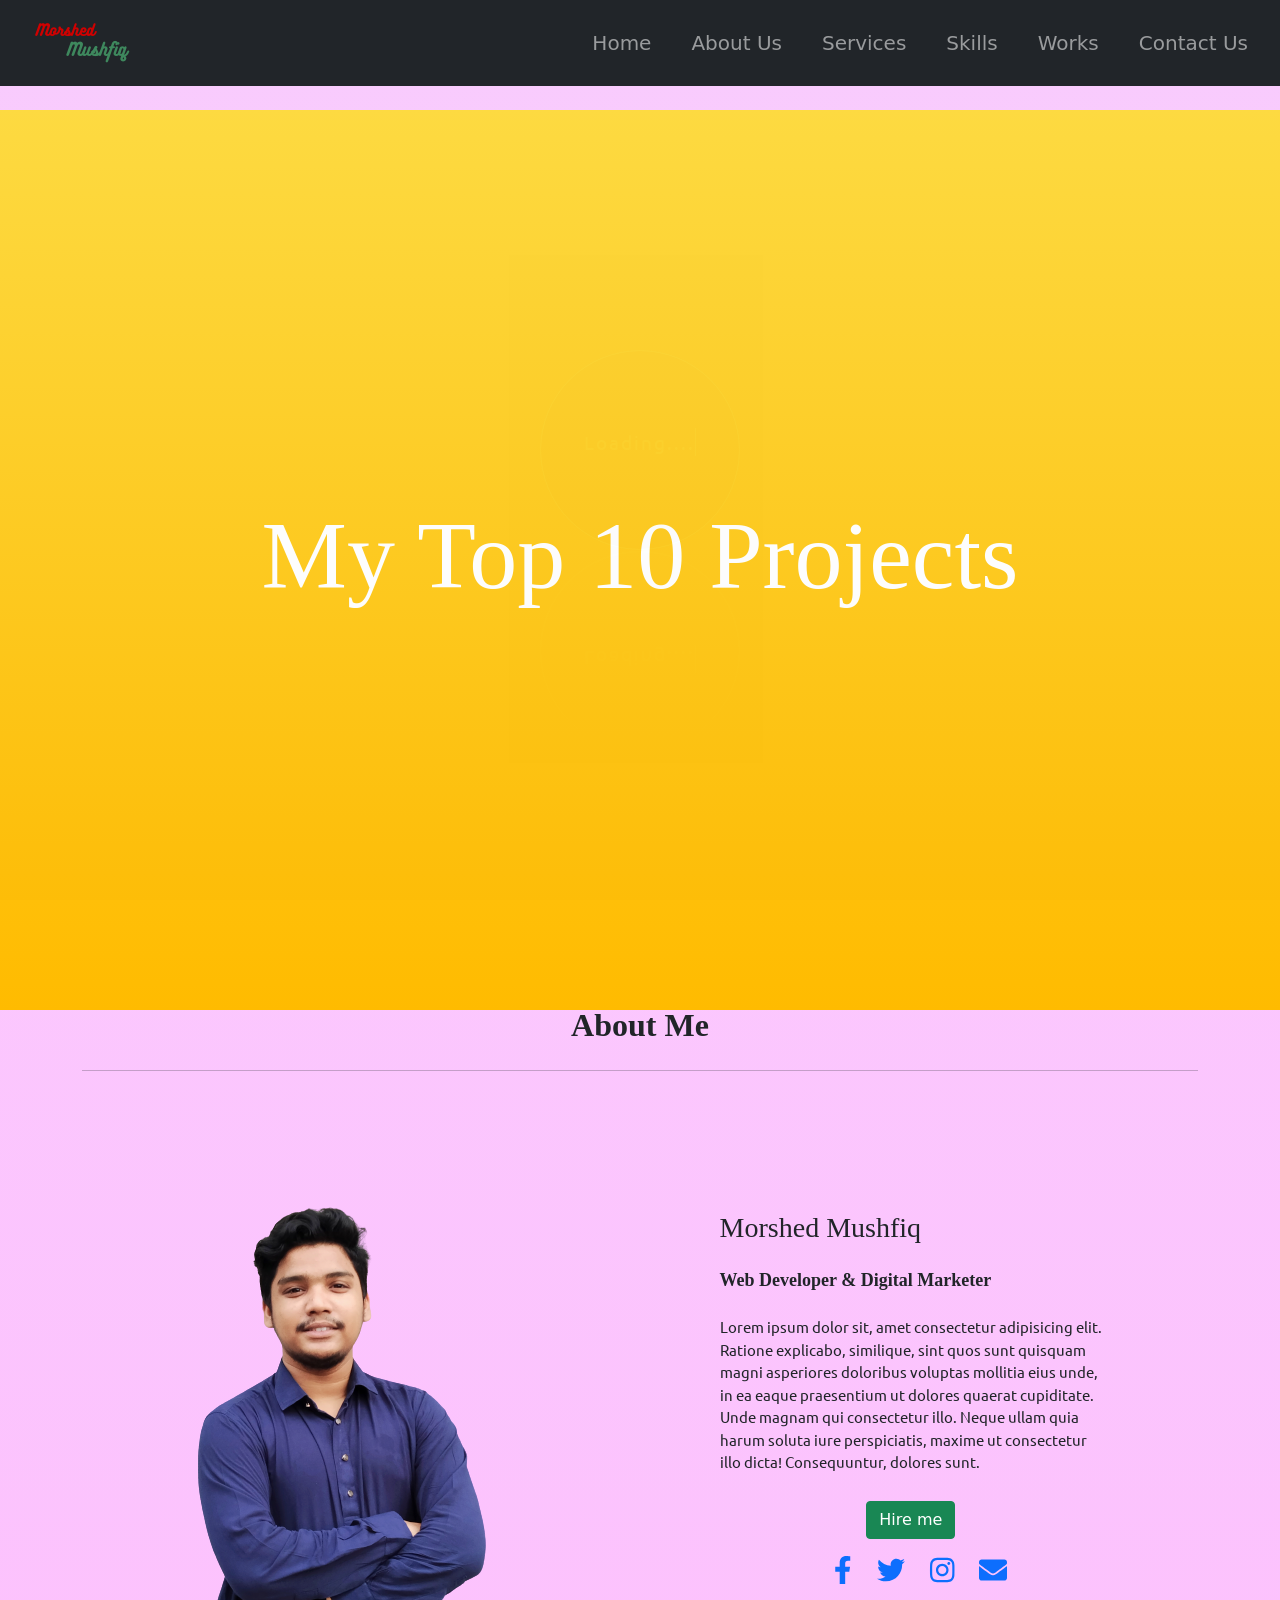
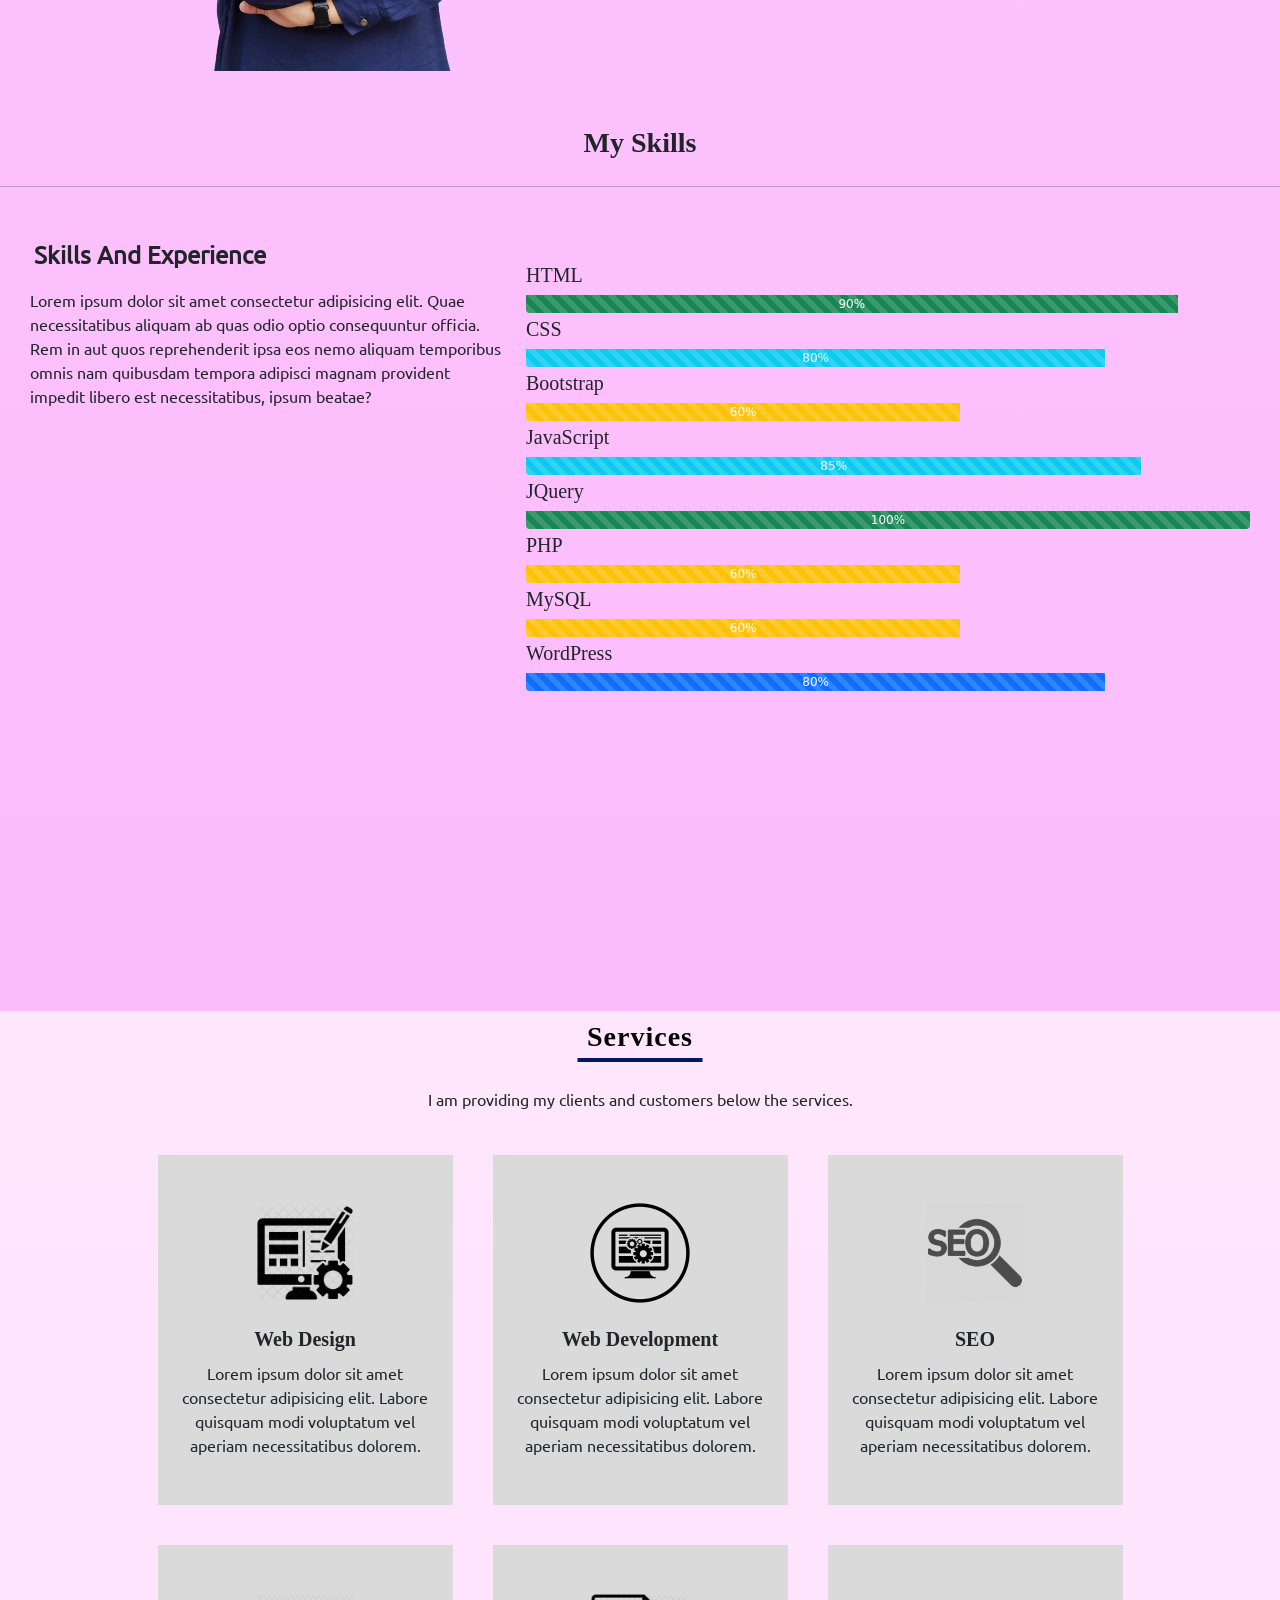
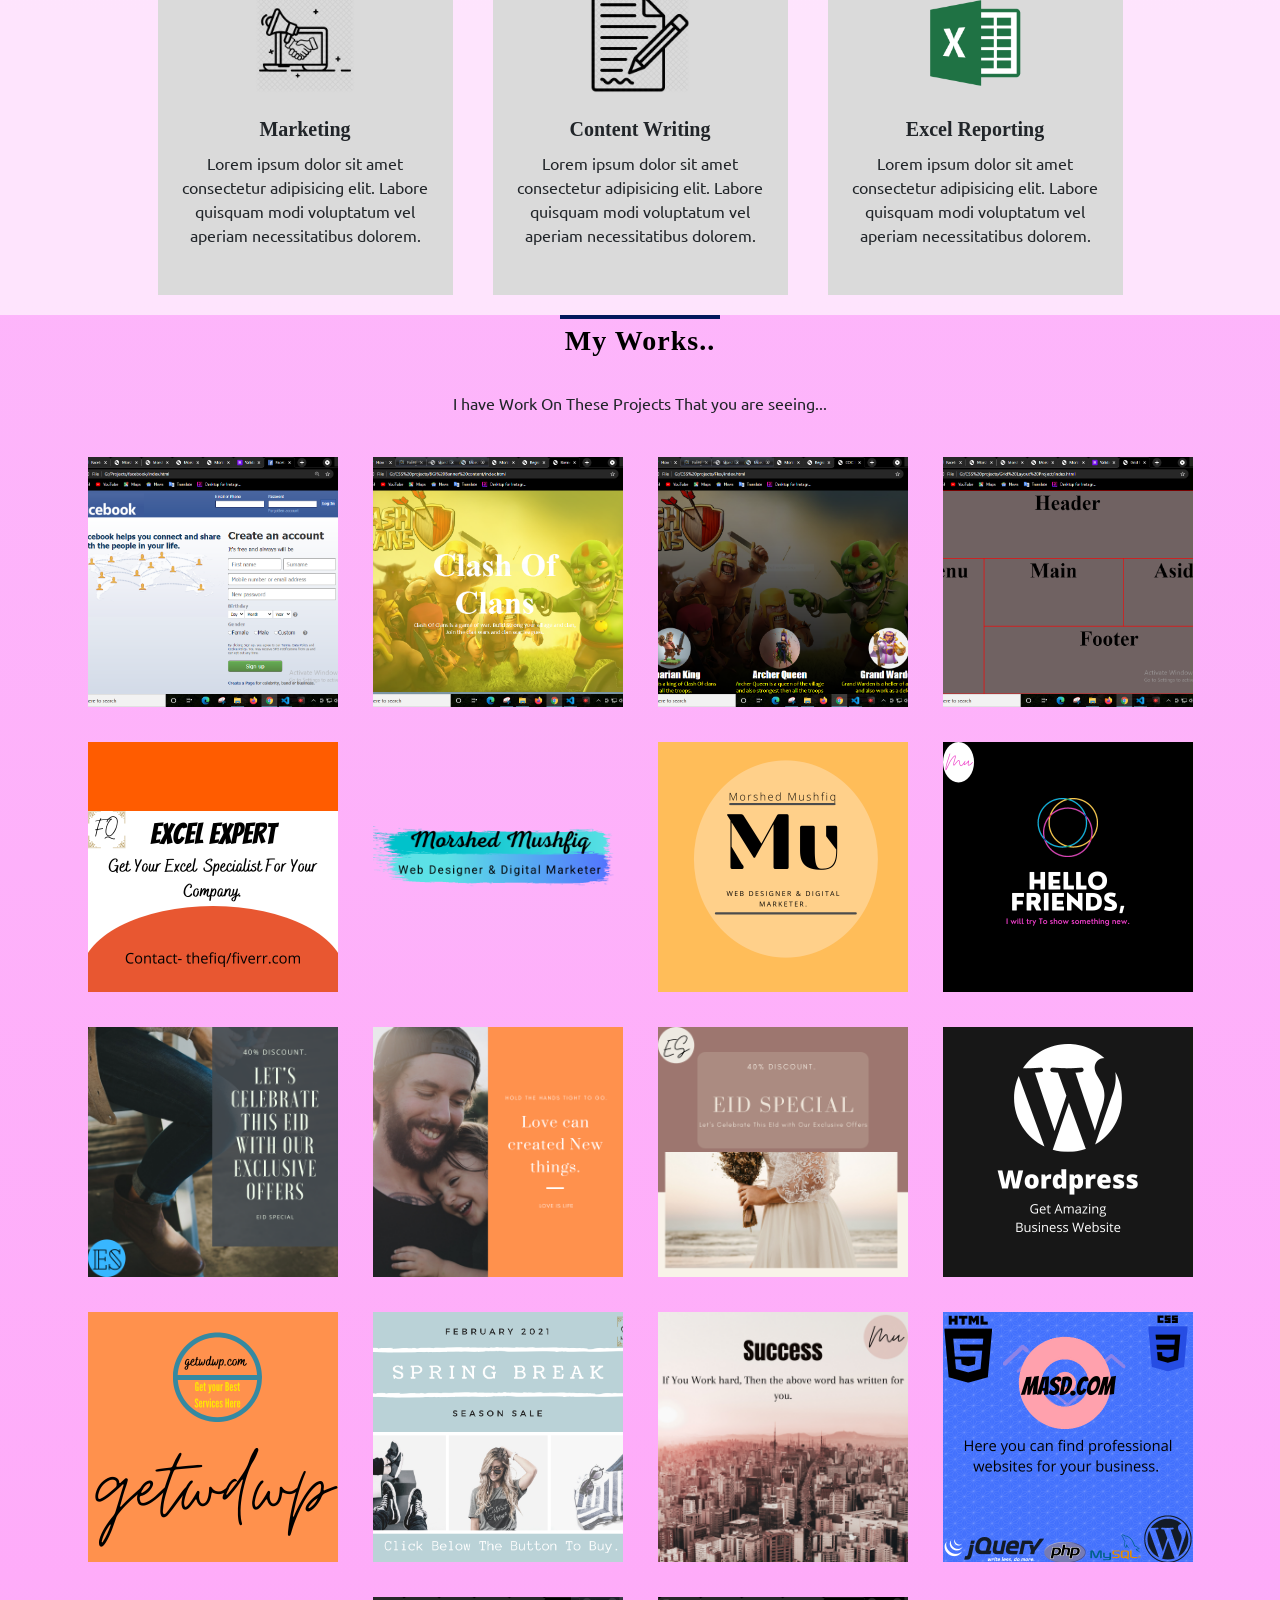
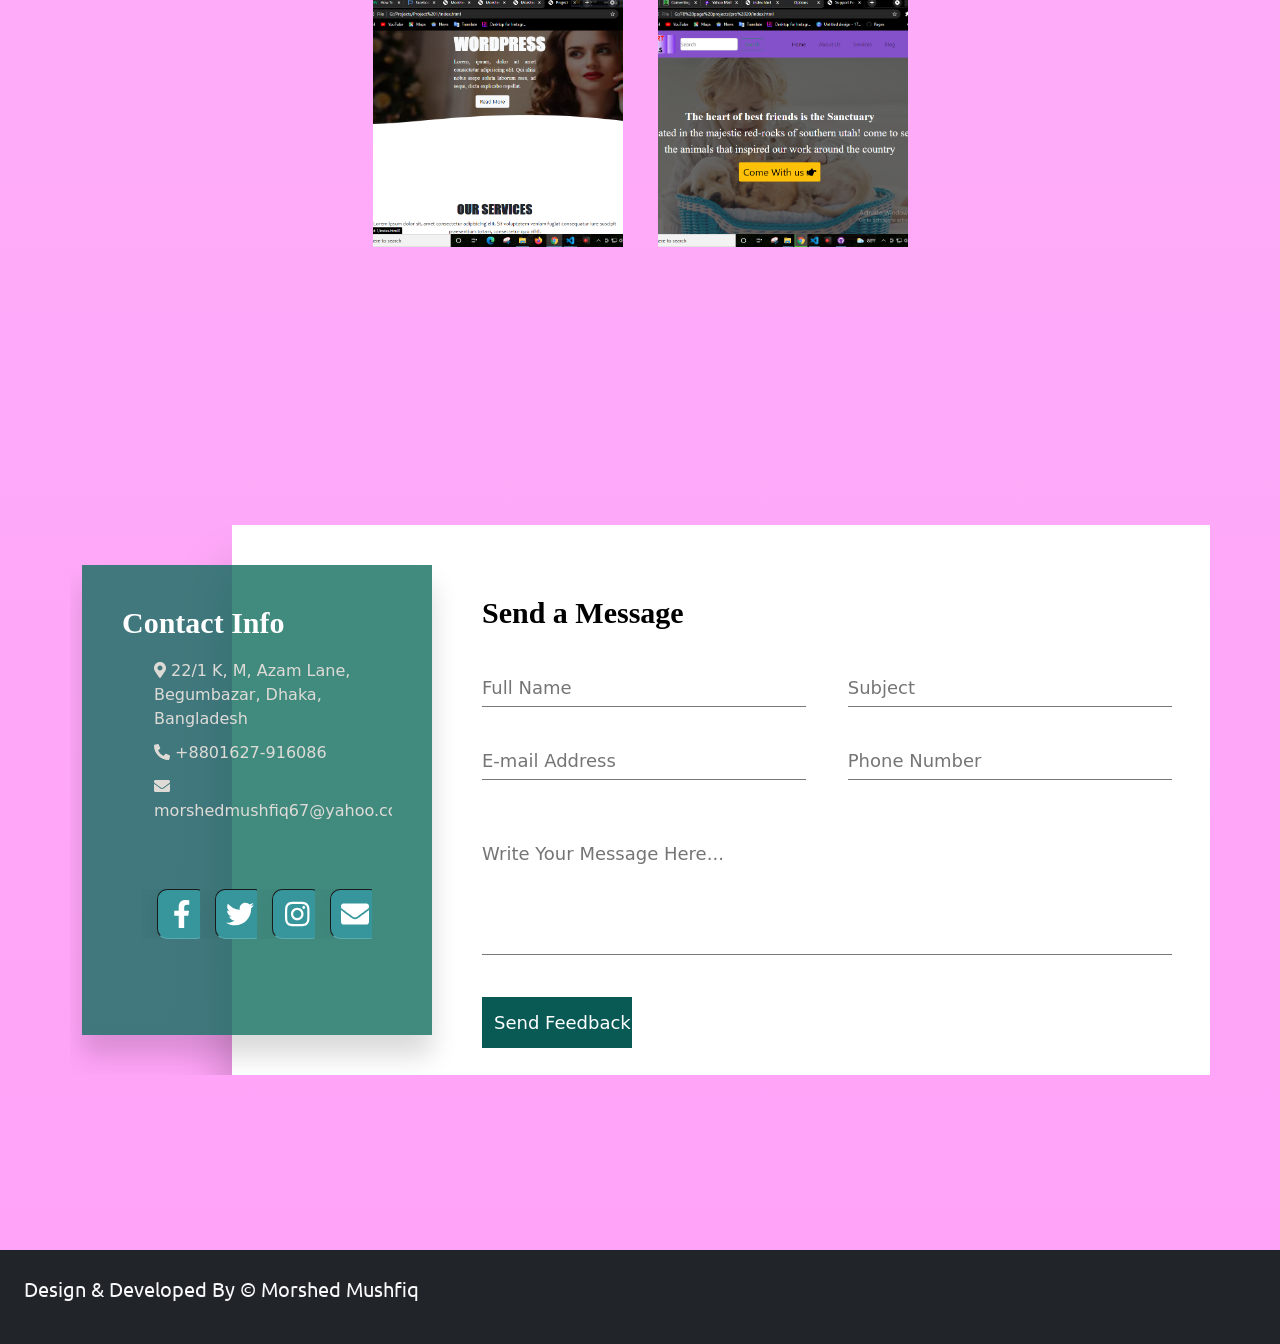
==== index.html @ a208795a "myportfolio This is my portfolio" ====
<!DOCTYPE html>
<html lang="en">
<head>
    <meta charset="UTF-8">
    <meta http-equiv="X-UA-Compatible" content="IE=edge">
    <meta name="viewport" content="width=device-width, initial-scale=1.0">
    <title>Morshed Uddin Mushfiq - My Portfolio</title>
        <link rel="stylesheet" href="assets/css/all.min.css">
        <link rel="stylesheet" href="assets/css/animate.min.css">
        <link rel="stylesheet" href="assets/css/bootstrap.min.css">
        <link rel="stylesheet" href="assets/css/style.css">
</head>
<body>
    <!-- preloader -->
    <div class="loader-bg">
		<div class="loader">
			<!-- <span></span>
			<span></span>
			<span></span>
			<span></span> -->
			 <p>Loading....</p>
		</div>
    </div>


    <!-- menu -->
    <nav id="nav" class="navbar navbar-expand-lg sticky-lg-top navbar-dark bg-dark">
        <div class="container-fluid">
            <a class="navbar-brand" href="index.php"><img src="assets/img/logo2.png" alt="Morshed's Logo"></a>
                <button class="navbar-toggler" type="button" data-bs-toggle="collapse" data-bs-target="#navbarNavDropdown" aria-controls="navbarNavDropdown" aria-expanded="false" aria-label="Toggle navigation">
                    <span><i class="fas fa-bars ba"></i></span>
                </button>
            <div class="collapse navbar-collapse flex-lg-row justify-content-lg-end text-sm-center" id="navbarNavDropdown">
                <ul class="navbar-nav">	
                    <li class="nav-item">
                        <a class="nav-link m-1 p-3" href="#">Home</a>
                    </li>
                    <li class="nav-item">
                        <a class="nav-link m-1 p-3" href="#about">About Us</a>
                    </li>
                    <li class="nav-item">
                        <a class="nav-link m-1 p-3" href="#services">Services</a>
                    </li>
                    <li class="nav-item">
                        <a class="nav-link m-1 p-3" href="#skill">Skills</a>
                    </li>
                    <li class="nav-item">
                        <a class="nav-link m-1 p-3" href="#works">Works</a>
                    </li>
                    <li class="nav-item">
                        <a class="nav-link m-1 p-3" href="#contact">Contact Us</a>
                    </li>
                </ul>
            </div>
        </div>
    </nav>

    <!-- slider-section -->
    <section id="slider">
        <div class="slider-element img0 current wow animate__fadeIn" data-wow-duration="3s" data-wow-delay="5s">
            <h2>My Top 10 Projects</h2>
        </div>
        <div class="slider-element img1">
            <h2>Project 1</h2>
        </div>
        <div class="slider-element img2">
            <h2>Project 2</h2>
        </div>
        <div class="slider-element img3">
            <h2>Project 3</h2>
        </div>
        <div class="slider-element img4">
            <h2>Project 4</h2>
        </div>
        <div class="slider-element img5">
            <h2>Project 5</h2>
        </div>
        <div class="slider-element img6">
            <h2>Project 6</h2>
        </div>
        <div class="slider-element img7">
            <h2>Project 7</h2>
        </div>
        <div class="slider-element img8">
            <h2>Project 8</h2>
        </div>
        <div class="slider-element img9">
            <h2>Project 9</h2>
        </div>
        <div class="slider-element img10">
            <h2>Project 10</h2>
        </div>
    </section>



    <!-- aboutme section -->
        <section id="about">
            <div class="container">
                    <h2>About Me</h2>
                    <hr>
                <div class="abox">
                        <div class="image wow animate__fadeInTopLeft" data-wow-duration="2s" data-wow-delay="1s">
                            <img src="./assets/img/bg remove pic.png" alt="">
                        </div>
                        <div class="text wow animate__fadeInTopRight" data-wow-duration="2s" data-wow-delay="1s">
                            <h3>Morshed Mushfiq</h3>
                            <h6>Web Developer & Digital Marketer</h6>
                            <p>Lorem ipsum dolor sit, amet consectetur adipisicing elit. Ratione explicabo, similique, sint quos sunt quisquam magni asperiores doloribus voluptas mollitia eius unde, in ea eaque praesentium ut dolores quaerat cupiditate. Unde magnam qui consectetur illo. Neque ullam quia harum soluta iure perspiciatis, maxime ut consectetur illo dicta! Consequuntur, dolores sunt.</p>
                            <div class="btn-icons">
                                <div class="butn">
                                    <a class="btn btn-success" href="#">Hire me</a>
                                </div>
                                <div class="icons">
                                    <a href="#"><i class="fab fa-facebook-f"></i></a>
                                    <a href="#"><i class="fab fa-twitter"></i></a>
                                    <a href="#"><i class="fab fa-instagram"></i></a>
                                    <a href="#"><i class="fas fa-envelope"></i></a>
                                </div>
                            </div>
                        </div>
                </div>
            </div>
        </section>


        <section id="skill">
            <h2>My Skills</h2>
            <hr>
            <div class="container-skills">
                <div class="text wow animate__backInLeft" data-wow-duration="2s" data-wow-delay="1s">
                    <h4>Skills And Experience</h4>
                    <p>Lorem ipsum dolor sit amet consectetur adipisicing elit. Quae necessitatibus aliquam ab quas odio optio consequuntur officia. Rem in aut quos reprehenderit ipsa eos nemo aliquam temporibus omnis nam quibusdam tempora adipisci magnam provident impedit libero est necessitatibus, ipsum beatae?</p>
                </div>
                <div class="bars wow animate__backInRight" data-wow-duration="2s" data-wow-delay="1s">
                    <div class="progress h-50 mb-1 d-block">
                        <div class="progress-title text-dark">
                            <h5>HTML</h5>
                        </div>
                        <div class="progress-bar bg-success progress-bar-striped progress-bar-animated" role="progressbar" style="width: 90%">90%</div>
                    </div>
                    <div class="progress h-50 mb-1 d-block">
                        <div class="progress-title">
                            <h5>CSS</h5>
                        </div>
                        <div class="progress-bar bg-info progress-bar-striped progress-bar-animated" role="progressbar" style="width: 80%">80%</div>
                    </div>
                    <div class="progress h-50 mb-1 d-block">
                        <div class="progress-title">
                            <h5>Bootstrap</h5>
                        </div>
                        <div class="progress-bar bg-warning progress-bar-striped progress-bar-animated" role="progressbar" style="width: 60%">60%</div>
                    </div>
                    <div class="progress h-50 mb-1 d-block">
                        <div class="progress-title">
                            <h5>JavaScript</h5>
                        </div>
                        <div class="progress-bar bg-info progress-bar-striped progress-bar-animated" role="progressbar" style="width: 85%">85%</div>
                    </div>
                    <div class="progress h-50 mb-1 d-block">
                        <div class="progress-title">
                            <h5>JQuery</h5>
                        </div>
                        <div class="progress-bar bg-success progress-bar-striped progress-bar-animated" role="progressbar" style="width: 100%">100%</div>
                    </div>
                    <div class="progress h-50 mb-1 d-block">
                        <div class="progress-title">
                            <h5>PHP</h5>
                        </div>
                        <div class="progress-bar bg-warning progress-bar-striped progress-bar-animated" style="width: 60%">60%</div>
                    </div>
                    <div class="progress h-50 mb-1 d-block">
                        <div class="progress-title">
                            <h5>MySQL</h5>
                        </div>
                        <div class="progress-bar bg-warning progress-bar-striped progress-bar-animated" style="width: 60%">60%</div>
                    </div>
                    <div class="progress h-50 mb-1 d-block">
                        <div class="progress-title">
                            <h5>WordPress</h5>
                        </div>
                        <div class="progress-bar bg-primary progress-bar-striped progress-bar-animated" style="width: 80%">80%</div>
                    </div>
                </div>
            </div>
        </section>



    <!-- services section -->
    <section class="services wow animate__fadeInDownBig" id="services" data-wow-duration="2s" data-wow-delay="1s">
        <div class="title">
            <h2>Services</h2>
            <p class="mt-3 p-2 text-center">I am providing my clients and customers below the services.</p>
        </div>
        <div class="servicebx">
            <div class="service-content">
                <img src="assets/img/webdesign.png" alt="">
                <h3>Web Design</h3>
                <p>Lorem ipsum dolor sit amet consectetur adipisicing elit. Labore quisquam modi voluptatum vel aperiam necessitatibus dolorem.</p>
            </div>
            <div class="service-content">
                <img src="assets/img/webdev.png" alt="">
                <h3>Web Development</h3>
                <p>Lorem ipsum dolor sit amet consectetur adipisicing elit. Labore quisquam modi voluptatum vel aperiam necessitatibus dolorem.</p>
            </div>
            <div class="service-content">
                <img src="assets/img/seo.png" alt="">
                <h3>SEO</h3>
                <p>Lorem ipsum dolor sit amet consectetur adipisicing elit. Labore quisquam modi voluptatum vel aperiam necessitatibus dolorem.</p>
            </div>
            <div class="service-content">
                <img src="assets/img/marketing1.png" alt="">
                <h3>Marketing</h3>
                <p>Lorem ipsum dolor sit amet consectetur adipisicing elit. Labore quisquam modi voluptatum vel aperiam necessitatibus dolorem.</p>
            </div>
            <div class="service-content">
                <img src="assets/img/content.png" alt="">
                <h3>Content Writing</h3>
                <p>Lorem ipsum dolor sit amet consectetur adipisicing elit. Labore quisquam modi voluptatum vel aperiam necessitatibus dolorem.</p>
            </div>
            <div class="service-content">
                <img src="assets/img/excel2.png" alt="">
                <h3>Excel Reporting</h3>
                <p>Lorem ipsum dolor sit amet consectetur adipisicing elit. Labore quisquam modi voluptatum vel aperiam necessitatibus dolorem.</p>
            </div>
        </div>
        
    </section>
    <!-- work section -->
    <section id="works" class="wow animate__zoomInDown" data-wow-duration="2s" data-wow-delay="1s">
        <h3>My Works..</h3>
        <p class="mt-3 p-2 text-center">I have Work On These Projects That you are seeing...</p>
        <div class="workbx">
            <div class="work-contents">
                <div class="work-img">
                    <img src="assets/img/fb14.PNG" alt="">
                </div>
                <div class="work-text">
                    <h4>Project - 01</h4>
                </div>
            </div>
            <div class="work-contents">
                <div class="work-img">
                    <img src="assets/img/fb10.PNG" alt="">
                </div>
                <div class="work-text">
                    <h4>Project - 02</h4>
                </div>
            </div>
            <div class="work-contents">
                <div class="work-img">
                    <img src="assets/img/fb11.PNG" alt="">
                </div>
                <div class="work-text">
                    <h4>Project - 03</h4>
                </div>
            </div>
            <div class="work-contents">
                <div class="work-img">
                    <img src="assets/img/fb13.PNG" alt="">
                </div>
                <div class="work-text">
                    <h4>Project - 04</h4>
                </div>
            </div>
            <div class="work-contents">
                <div class="work-img">
                    <img src="assets/img/excel.png" alt="">
                </div>
                <div class="work-text">
                    <h4>Project - 05</h4>
                </div>
            </div>
            <div class="work-contents">
                <div class="work-img">
                    <img src="assets/img/logo.png" alt="">
                </div>
                <div class="work-text">
                    <h4>Project - 06</h4>
                </div>
            </div>
            <div class="work-contents">
                <div class="work-img">
                    <img src="assets/img/logo3.png" alt="">
                </div>
                <div class="work-text">
                    <h4>Project - 07</h4>
                </div>
            </div>
            <div class="work-contents">
                <div class="work-img">
                    <img src="assets/img/p.jpg" alt="">
                </div>
                <div class="work-text">
                    <h4>Project - 08</h4>
                </div>
            </div>
            <div class="work-contents">
                <div class="work-img">
                    <img src="assets/img/p1.png" alt="">
                </div>
                <div class="work-text">
                    <h4>Project - 08</h4>
                </div>
            </div>
            <div class="work-contents">
                <div class="work-img">
                    <img src="assets/img/p2.png" alt="">
                </div>
                <div class="work-text">
                    <h4>Project - 09</h4>
                </div>
            </div>
            <div class="work-contents">
                <div class="work-img">
                    <img src="assets/img/p3.png" alt="">
                </div>
                <div class="work-text">
                    <h4>Project - 10</h4>
                </div>
            </div>
            <div class="work-contents">
                <div class="work-img">
                    <img src="assets/img/p5.png" alt="">
                </div>
                <div class="work-text">
                    <h4>Project - 11</h4>
                </div>
            </div>
            <div class="work-contents">
                <div class="work-img">
                    <img src="assets/img/p6.png" alt="">
                </div>
                <div class="work-text">
                    <h4>Project - 12</h4>
                </div>
            </div>
            <div class="work-contents">
                <div class="work-img">
                    <img src="assets/img/p7.png" alt="">
                </div>
                <div class="work-text">
                    <h4>Project - 13</h4>
                </div>
            </div>
            <div class="work-contents">
                <div class="work-img">
                    <img src="assets/img/p8.png" alt="">
                </div>
                <div class="work-text">
                    <h4>Project - 14</h4>
                </div>
            </div>
            <div class="work-contents">
                <div class="work-img">
                    <img src="assets/img/p9.png" alt="">
                </div>
                <div class="work-text">
                    <h4>Project - 15</h4>
                </div>
            </div>
            <div class="work-contents">
                <div class="work-img">
                    <img src="assets/img/fb8.PNG" alt="">
                </div>
                <div class="work-text">
                    <h4>Project - 16</h4>
                </div>
            </div>
            <div class="work-contents">
                <div class="work-img">
                    <img src="assets/img/support-for-animals.PNG" alt="">
                </div>
                <div class="work-text">
                    <h4>Project - 17</h4>
                </div>
            </div>
        </div>
    </section>

    <!-- contact section -->
    <section id="contact">
        <div class="container">
            <div class="contact-infos">
                <div class="get-touch wow animate__slideInLeft" data-wow-duration="2s" data-wow-delay="1s">
                    <h2>Contact Info</h2>
                    <ul class="info">
                        <li>
                            <span><i class="fas fa-map-marker-alt"></i></span>
                            <span>22/1 K, M, Azam Lane, Begumbazar, Dhaka, Bangladesh</span>
                        </li>
                        <li>
                            <span><i class="fas fa-phone-alt"></i></span>
                            <span>+8801627-916086</span>
                        </li>
                        <li>
                            <span><i class="fas fa-envelope"></i></span>
                            <span>morshedmushfiq67@yahoo.com</span>
                        </li>
                    </ul>
                    <div class="social-icons-all-contact">
                        <ul>
                            <li><a href="#"><i class="fab fa-facebook-f"></i></a></li>
                            <li><a href="#"><i class="fab fa-twitter"></i></a></li>
                            <li><a href="#"><i class="fab fa-instagram"></i></a></li>
                            <li><a href="#"><i class="fas fa-envelope"></i></a></li>
                        </ul>
                    </div>
                </div>
            </div>
            <div class="contactform wow animate__slideInRight" data-wow-duration="2s" data-wow-delay="1s">
                <h2>Send a Message</h2>
                <form name="gform" id="gform" enctype="text/plain" action="https://docs.google.com/forms/u/0/d/e/1FAIpQLScruPsXJ79hKd4CgTQ_q3lU_u55lniy7MX7nUDz5_iXmQsnbw/formResponse" target="hidden_iframe" onsubmit= "submitted=true;">
                    <div class="form-box">
                        <div class="inputbx w50">
                            <input type="text" name="entry.2000043146" id="entry.2000043146" placeholder="Full Name" required>
                        </div>
                        <div class="inputbx w50">
                            <input type="text" name="entry.1147160517" id="entry.1147160517" placeholder="Subject" required>
                        </div>
                        <div class="inputbx w50">
                            <input type="email"name="entry.193584125" id="entry.193584125" placeholder="E-mail Address" required>
                            
                        </div>
                        <div class="inputbx w50">
                            <input type="number" name="entry.1728947846" id="entry.1728947846"  placeholder="Phone Number" required>
                        </div>
                        <div class="inputbx w100">
                            <textarea name="entry.907763769" id="entry.907763769" placeholder="Write Your Message Here..."></textarea>
                        </div>
                        <div class="inputbx w50">
                            <input type="submit" value="Send Feedback" name="n_sub" required>
                        </div>
                    </div>
                </form>
                <iframe name="hidden_iframe" id="hidden_iframe" style="display:none;" onload="if(submitted) {}"></iframe>
            </div>   
           </div>
    </section>

    <footer class="h-50 p-4 bg-dark">
        <p class="lead text-light">Design & Developed By &copy; Morshed Mushfiq</p>
    </footer>
    









    <script src="assets/js/jquery-3.6.0.min.js"></script>
    <script src="assets/js/all.min.js"></script>
    <script src="assets/js/bootstrap.min.js"></script>
    <script src="assets/js/vanilla-tilt.min.js"></script>
    <script src="assets/js/wow.min.js"></script>
    <script src="assets/js/index.js"></script>

</body>
</html>
---- assets/css/style.css ----
@font-face {
    font-family: 'RobotoSlab-Bold';
    src: url('../fonts/RobotoSlab-Bold.ttf');
    font-family: 'Ubuntu-Regular';
    src: url('../fonts/Ubuntu-Regular.ttf');
}

* {
    overflow-x: hidden;
}

body {
    background: linear-gradient(rgba(247, 165, 255, 0.548), rgba(255, 46, 238, 0.445));
}


html {
    scroll-behavior: smooth;
}

h1, h2, h3, h4, h5, h6 a{
    font-family: 'RobotoSlab-Bold';
}

p {
    font-family: 'Ubuntu-Regular';
}

a {
    text-decoration: none;
}


textarea {
    width: 80.5%;
    height: 250px;
    resize: none;
}



/* for preloader */
.loader-bg .loader p {
    font-size: 19px;
    letter-spacing: 2px;
    overflow: hidden;
    color:rgb(0, 229, 255);
    transition: 0.5s;
    border-right: 1px solid rgb(0, 229, 255);
    animation: typing 2s steps(11) infinite;
}

@keyframes typing {
    0%, 90%, 100%{
        width: 0px;
    }
    30%, 60%{
        width: 110.34px;
    }  
}

.loader-bg {
    position: fixed;
    z-index: 999999;
    background: rgba(70, 70, 70, 0.658);
    width: 100%;
    height: 100%;
    display: flex;
    justify-content: center;
    align-items: center;

}

.loader-bg .loader {
    width: 200px;
    height: 200px;
    position: relative;
    background: rgb(17, 16, 16);
    color: #fff;
    display: flex;
    justify-content: center;
    align-items: center;
    border-radius: 50%;
    overflow: hidden;
    -webkit-box-reflect: below 1px linear-gradient(transparent, #0004);
    
}

.loader-bg .loader::before, 
.loader-bg .loader::after {
    content: "";
    width: inherit;
    height: inherit;
    position: absolute;
    top: 0;
    left: 0;
    border: 1px solid rgb(0, 229, 255);
    border-radius: 50%;
    animation: load 2s linear infinite;
    animation-delay: 0.5s;

}

@keyframes load {
    0%{
        transform: scale(0);
        opacity: 0;

    }
    50%{
        opacity: 1;
    }
    100%{
        transform: scale(1);
        opacity: 0;
    }
}



.loader-bg .loader:hover {
    background: rgb(0, 217, 255);
    color: #000;
    border-color: #000;
    box-shadow: 0px 0px 25px rgb(0, 217, 255);
    /* box-shadow: 0px 0px 5px rgb(0, 229, 255),
    0px 0px 25px rgb(0, 225, 255),
    0px 0px 50px rgb(0, 225, 255),
    0px 0px 200px rgb(0, 225, 255); */
    overflow: hidden;
    
}



.loader-bg .loader:hover p {
    color: #111;
    border-color: #111;
}

/* for navbar */

.navbar{
    position: fixed;
    width: 100%;
    z-index: 99999;
}

#nav.white {
    background-color: #fff !important;
    padding: 10px 14px;
    transition: 0.7s;
    box-shadow: 0px 0px 15px 0px black;
}

#nav.white ul li a.nav-link {
    color: #000 !important;
}

#nav.white .navbar-toggler  {
    color: #000 !important;
    border-color: #000 !important;
}

#nav.white ul li a.nav-link:hover {
    transform: scale(1.1);
    transition: 0.4s;
    border-bottom: 1px solid rgb(38, 0, 255);
    color: rgb(38, 0, 255) !important;
}

#nav.white ul li a.nav-link .active {
    border-bottom: 1px solid rgb(38, 0, 255);
}

a.nav-link {
    font-size: 20px;
}

li.nav-item:hover{
    background-color: #fff;
}

a.nav-link:hover {
    color:rgb(0, 0, 0) !important;

}


.ba {
    font-size: 30px;
}

/* for slider section */
#slider {
    height: 100vh;
    margin: 0px 0px 40px 0px;

}

.slider-element {
    width: 100%;
    height: 100vh;
    margin-top: 8.6%;
    display: flex;
    justify-content: center;
    align-items: center;
    position: absolute;
    transform: scale(0);
    transition: transform 0.6s;

}

.slider-element.img0 {
    background: linear-gradient(rgb(255, 220, 65),rgb(255, 187, 0)) !important;
    background-repeat: no-repeat;
    background-size: 100% 100%;
}

.slider-element.img1 {
    background: linear-gradient(rgba(65, 65, 65, 0.5),rgba(79, 99, 105, 0.8)), url("../img/blog.PNG") !important;
    background-repeat: no-repeat;
    background-size: 100% 100%;
}

.slider-element h2 {
    font-family: 'RobotoSlab-Bold';
    font-size: 6rem;
    color: #fff;
}


.slider-element.img2 {
    background: linear-gradient(rgba(65, 65, 65, 0.5),rgba(79, 99, 105, 0.8)), url("../img/crudapp.PNG");
    background-repeat: no-repeat;
    background-size: 100% 100%;
}

.slider-element.img3 {
    background: linear-gradient(rgba(65, 65, 65, 0.5),rgba(79, 99, 105, 0.8)), url("../img/cvr.png");
    background-repeat: no-repeat;
    background-size: 100% 100%;
}

.slider-element.img4 {
    background: linear-gradient(rgba(65, 65, 65, 0.5),rgba(79, 99, 105, 0.8)), url("../img/fb5.PNG");
    background-repeat: no-repeat;
    background-size: 100% 100%;
}

.slider-element.img5 {
    background: linear-gradient(rgba(65, 65, 65, 0.5),rgba(79, 99, 105, 0.8)), url("../img/fb8.PNG");
    background-repeat: no-repeat;
    background-size: 100% 100%;
}

.slider-element.img6 {
    background: linear-gradient(rgba(65, 65, 65, 0.5),rgba(79, 99, 105, 0.8)), url("../img/fb10.PNG");
    background-repeat: no-repeat;
    background-size: 100% 100%;
}

.slider-element.img7 {
    background: linear-gradient(rgba(65, 65, 65, 0.5),rgba(79, 99, 105, 0.8)), url("../img/fb9.PNG");
    background-repeat: no-repeat;
    background-size: 100% 100%;
}

.slider-element.img8 {
    background: linear-gradient(rgba(65, 65, 65, 0.5),rgba(79, 99, 105, 0.8)), url("../img/fb11.PNG");
    background-repeat: no-repeat;
    background-size: 100% 100%;
}

.slider-element.img9 {
    background: linear-gradient(rgba(65, 65, 65, 0.5),rgba(79, 99, 105, 0.8)), url("../img/support-for-animals.PNG");
    background-repeat: no-repeat;
    background-size: 100% 100%;
}

.slider-element.img10 {
    background: linear-gradient(rgba(65, 65, 65, 0.5),rgba(79, 99, 105, 0.8)), url("../img/fb14.PNG");
    background-repeat: no-repeat;
    background-size: 100% 100%;
}


.slider-element.current {
    transform: scale(1);
    transition: transform 0.6s;
}

/* for about section */
#about {
    height: 100%;
    margin: 96px auto 0px;
}

#about .container h2 {
    font-weight: bold;
    font-family: 'RobotoSlab-Bold';
    text-align: center;
    padding: 10px 12px;

}

#about .abox {
    width: 100%;
    height: 100%;
    display: flex;
    flex-direction: row;
    justify-content: space-evenly;
    align-items: center;
    padding: 10px 80px 20px 0px;

}

#about .abox .image {
    width: 60%;
    padding: 20px 10px;

} 

#about .abox .text {
    width: 40%;
    padding: 20px 10px;
}

#about .abox .text h3 {
    font-family: 'RobotoSlab-Bold';
    font-size: 28px;
    margin: 5px 0px 5px 0px;
    padding: 10px 6px;
    
}

#about .abox .text h6 {
    font-family: 'RobotoSlab-Bold';
    font-size: 18px;
    font-weight: bold;
    margin: 5px 0px 5px 0px;
    padding: 10px 6px;
}

#about .abox .text p {
    font-family: 'Ubuntu-Regular';
    font-size: 15px;
    width: 100%;
    margin: 5px 0px 5px 0px;
    padding: 10px 6px;
}

#about .abox .text .btn-icons {
    width: 100%;
    display: flex;
    flex-direction: column;
    justify-content: space-around;
    align-items: center;    
}

#about .abox .text .btn-icons .butn {
    margin: 12px auto;
}


#about .abox .text .btn-icons .icons a {
    font-size: 28px;
    margin-top: 10px;
    margin-left: 20px;
}

@media (max-width: 991px) {

    #about .abox {
        width: 100%;
        height: 100%;
        display: flex;
        flex-direction: column;
        justify-content: center;
        align-items: center;
        padding: 10px 20px 20px 0px;
    
    }
    
    #about .abox .image {
        width: 100%;
        padding: 10px 0px;
        text-align: center;
    
    } 


    #about .abox .text {
        width: 100%;
        padding: 10px 0px;
        text-align: center;
    }


}

@media (max-width: 600px){
    #about .abox {
        width: 100%;
        height: 100%;
        display: flex;
        flex-direction: column;
        justify-content: center;
        align-items: center;
        padding: 10px 20px 20px 0px;
    
    }
        
    #about .abox .image {
        width: 100%;
        padding: 20px 10px;
        display: block;
        text-align: center;
    
    } 


    #about .abox .text {
        width: 100%;
        padding: 20px 10px;
        display: block;
        text-align: center;
    }
}



/* skills section */
#skill {
    height: 100vh;    
}

#skill h2 {
    text-align: center;
    font-family: 'RobotoSlab-Bold';
    font-size: 28px;
    font-weight: bold;
    margin: 5px 0px 5px 0px;
    padding: 10px 6px;
}

#skill .container-skills {
    width: 100%;
    display: flex;
    flex-direction: row;
    justify-content: space-around;
    padding: 20px;
}

#skill .container-skills .text {
    width: 40%;
    height: 40%;
    padding: 8px 10px;

}

#skill .container-skills .text h4 {
    font-family: 'Ubuntu-Regular';
    font-weight: bold;
    font-size: 24px;
    padding: 10px 4px;
}

#skill .container-skills .bars {
    width: 60%;
    padding: 20px 10px;
    height: 60%;
    margin: 20px auto;
}
#skill .container-skills .bars .progress {
    background-color: transparent;
}

@media (max-width: 991px) {
    #skill .container-skills {
        width: 100%;
        display: flex;
        flex-direction: row;
        justify-content: space-between;
        align-items: center;
        padding: 20px;
    }
    #skill .container-skills .text {
        width: 50%;
        height: 50%;
        padding: 8px 10px;
    
    }
    #skill .container-skills .bars {
        width: 50%;
        padding: 20px 10px;
        height: 50%;
        margin: 20px auto;
    }
}

@media (max-width: 600px){
    #skill {
        height: 125vh;
    }
    #skill .container-skills {
        width: 100%;
        display: flex;
        flex-direction: column;
        justify-content: space-between;
        align-items: center;
        padding: 20px;
    }
    #skill .container-skills .text {
        width: 100%;
        height: 100%;
        padding: 8px 10px;
        text-align: center;
    
    }
    #skill .container-skills .text h4 {
        font-family: 'Ubuntu-Regular';
        font-size: 18px;
        padding: 6px 2px;
    }
    #skill .container-skills .text p {
        font-size: 14px;
        font-family: 'Ubuntu-Regular';
    }

    #skill .container-skills .bars {
        width: 100%;
        padding: 20px 10px;
        height: 100%;
        margin: 20px auto;
    }

    #skill .container-skills .bars .progress .progress-title h5 {
        font-size: 17px;
    }
}







/* for services page services title  */

#services {
    width: 100%;
    height: 100%;
    margin: 0px auto;
    background: rgba(255, 255, 255, 0.637);
}


#services .title {
    width: 100%;
    margin: 0px auto;
    position: relative;
}


#services .title h2 {
    font-size: 28px;
    font-weight: bold;
    letter-spacing: 1px;
    line-height: 52px;
    text-align: center;
    color: #000;
}

#services .title h2::before {
    content: '';
    position: absolute;
    left: 50%;
    transform: translateX(-50%);
    bottom: 73px;
    width: 125px;
    height: 4px;
    background: rgb(2, 23, 92);
}

/* for servicebx and service-content */

#services .servicebx {
    display: flex;
    justify-content: center;
    flex-direction: row;
    flex-wrap: wrap;
    align-items: center;
}

.servicebx .service-content {
    padding: 48px 20px;
    max-width: 295px;
    margin: 20px;
    transition: 0.5s;
    text-align: center;
    background: rgb(218, 218, 218);
}

.servicebx .service-content:hover {
    background: #000;
}

.servicebx .service-content img {
    max-width: 100px;
    transition: 0.5s;
}

.servicebx .service-content:hover img {
    filter: invert(1);
}

.servicebx .service-content h3 {
    margin-top: 24px;
    margin-bottom: 10px;
    font-size: 20px;
    font-weight: 600;
}

.servicebx .service-content:hover h3 {
    color: #fff;
}

.servicebx .service-content p {
    margin: 0px;
    transition: 0.5s;
}


.servicebx .service-content:hover p {
    color: #fff;
}

/* for services work section */

#works h3 {
    font-size: 28px;
    font-weight: bold;
    letter-spacing: 1px;
    line-height: 52px;
    text-align: center;
    color: #000;
}

#works h3::before {
    content: '';
    position: absolute;
    left: 50%;
    transform: translateX(-50%);
    width: 160px;
    height: 4px;
    background: rgb(2, 23, 92);
}



#works .workbx {
    display: flex;
    flex-direction: row;
    justify-content: center;
    flex-wrap: wrap;
    
}

#works .workbx .work-contents {
    position: relative;
    width: 265px;
    height: 265px;
    margin: 10px;
    transition: 0.5s;
    text-align: center;
}
#works .workbx .work-contents .work-img,
#works .workbx .work-contents .work-text {
    position: absolute;
    top: 0;
    left: 0;
    width: 100%;
    height: 100%;
    display: flex;
    justify-content: center;
    align-items: center;
}

#works .workbx .work-contents .work-img img {
    width: 250px;
    height: 250px;
    object-fit: cover;
}

#works .workbx .work-contents .work-text {
    background: #000;
    opacity: 0;
    transition: 0.5s;

}

#works .workbx .work-contents:hover .work-text {
    opacity: 0.8;
}

#works .workbx .work-contents .work-text h4 {
    color: #fff;
    text-transform: uppercase;
    font-size: 20px;
    letter-spacing: 1px;
    font-weight: 650;
}

/* new contact design */

section#contact {
    margin-top: 86px;
    display: flex;
    justify-content: center;
    align-items: center;
    min-height: 100vh;
}


section#contact .container {
    position: relative;
    min-width: 940px;
    min-height: 550px;
    display: flex;
    z-index: 1000;
}

section#contact .container .contact-infos {
    position: absolute;
    top: 40px;
    width: 350px;
    height: calc(100% - 80px);
    background: rgba(16, 109, 93, 0.795);
    z-index: 1;
    padding: 40px;
    display: flex;
    justify-content: center;
    flex-direction: column;
    justify-content: space-between;
    box-shadow: 0px 20px 25px rgba(0,0,0,0.15);
}

section#contact .container .contactform {
    position: absolute;
    padding: 70px 50px;
    padding-left: 250px;
    margin-left: 150px;
    width: calc(100% - 150px);
    height: 100%;
    background: rgb(255, 255, 255);
    box-shadow: 0px 50px 50px rgba(0,0,0,0.25);
}


section#contact .container .get-touch h2 {
    color: #fff;
    font-size: 30px;
    font-weight: 800;
}

section#contact .container .get-touch .info li {
    list-style-type: none;
    margin-top: 10px;
}

section#contact .container .get-touch .info li span {
    filter: invert(1);
}

section#contact .container .contactform  h2 {
    color: #000;
    font-size: 30px;
    font-weight: 700;
}

section#contact .container .contactform .form-box {
    position: relative;
    display: flex;
    justify-content: space-between;
    flex-wrap: wrap;
    padding-top: 30px;
}

section#contact .container .contactform .form-box .inputbx {
    position: relative;
    margin-bottom: 35px;

}

section#contact .container .contactform .form-box .inputbx.w50 {
    width: 47%;

}

section#contact .container .contactform .form-box .inputbx.w100 {
    width: 100%;
} 

section#contact .container .contactform .form-box .inputbx input,
section#contact .container .contactform .form-box .inputbx textarea {
    width: 100%;
    resize: none;
    padding: 5px 0px;
    font-size: 18px;
    font-weight: 300;
    color: #333;
    border: none;
    outline: none;
    border-bottom: 1px solid #777;

}

section#contact .container .contactform .form-box .inputbx textarea {
    margin-top: 20px;
    height: 120px;
}

section#contact .container .contactform .form-box .inputbx span {
    position: absolute;
    left: 0;
    padding: 5px 0;
    pointer-events: none;
    font-size: 18px;
    font-weight: 300;
    transition: 0.3s;
}

/* section#contact .container .contactform .form-box .inputbx input:focus ~ span,
section#contact .container .contactform .form-box .inputbx textarea:focus ~ span
{
    transform: translateY(-10px);
    font-size: 12px;
    font-weight: 400;
    letter-spacing: 1px;
    color: rgb(16, 109, 93);
    font-weight: 500;
} */

section#contact .container .contactform .form-box .inputbx input[type="submit"] {
    position: relative;
    cursor: pointer;
    background: #095a55;
    color: #fff;
    border: none;
    max-width: 150px;
    padding: 12px;
    transition: 0.3s;
}

section#contact .container .contactform .form-box .inputbx input[type="submit"]:hover {
    background: rgb(31, 153, 20);
}


section#contact .container .contactform .form-box .inputbx input[type="submit"] {
    position: relative;
    cursor: pointer;
    background: #095a55;
    color: #fff;
    border: none;
    max-width: 150px;
    padding: 12px;
    transition: 0.3s;
}

section#contact .container .contactform .form-box .inputbx input[type="submit"]:hover {
    background: rgb(31, 153, 20);
}



.social-icons-all-contact {
    width: 100%;
    height: auto;
    margin: 0px auto;
}


.social-icons-all-contact ul {
    position: relative;
    padding: 50px 20px;
    display: flex;
    flex-direction: row;
    align-items: flex-start;

}

.social-icons-all-contact ul li {
    position: relative;
    list-style-type: none;

}

.social-icons-all-contact ul li a {
    position: relative;
    width: 50px;
    height: 50px;
    display: inline-block;
    border-radius: 10px;
    z-index: 66;
    display: flex;
    justify-content: center;
    align-items: center;
    text-decoration: none;
    border: 1px solid rgb(26, 26, 26);
    background: rgb(54, 150, 156);
    color:rgb(255, 255, 255);
    font-size: 28px;
    border-right: 1px solid rgba(255, 255, 255, 0.2);
    border-bottom: 1px solid rgba(255, 255, 255, 0.2);
    box-shadow: 0px 5px 45px rgba(0,0,0,0.1);
    backdrop-filter: blur(2px);
    transition: 0.5s;
    overflow: hidden;
    margin-left: 15px;
}

/* .social-icons-all-contact ul li a:hover {
    transform: translateY(-20px);
} */

.social-icons-all-contact ul li a::before {
    content: '';
    position: absolute;
    top: 0;
    left: 0;
    width: 50px;
    height: 100%;
    background: rgba(255,255,255,0.5);
    transition: 1s;
    transform: skewX(37deg) translateX(-100px);
}

.social-icons-all-contact ul li a:hover::before {
    transform: skew(37deg) translateX(105px);
}

/* for contact responsive */

@media (max-width: 1200px){



    section#contact .container {
        width: 90%;
        min-width: auto;
        margin: 20px;
    }
    section#contact .container .contact-infos {
        top: 0;
        width: calc(100% - 350px);
        height: 550px;
        position: relative;
        box-shadow: none;
    }
    section#contact .container .contactform {
        position: relative;
        width: calc(100% - 300px);
        margin-left: 0;
        padding-left: 0;
        padding: 40px;
        height: auto;
        box-shadow: none;
    }

}

@media (max-width: 991px) {
    section#contact {
        background: rgb(6, 80, 114);
    }
    section#contact::before {
        display: none;
    }

    section#contact .container {
        display: flex;
        flex-direction: column-reverse;
    }
    section#contact .container .contact-infos {
        width: 100%;
        height: auto;
        display: flex;
        flex-direction: row;
        justify-content: center;
        align-items: center;
    }
    section#contact .container .contact-infos .social-icons-all-contact {
        position: relative;
        display: flex;
        justify-content: space-between;
        align-items: center;
    }


    section#contact .container .contactform {
        width: 100%;
        height: auto;
    }


}

@media (max-width: 600px){
    section#contact .container .contact-infos {
        padding: 25px;
        flex-direction: column;
        align-items: flex-start;
    }
    section#contact .container .contactform {
        padding: 25px;
    }
    section#contact .container .contactform .form-box .inputbx.w50 {
        width: 100%;
    }

    section#contact .container .contact-infos .social-icons-all-contact {
        margin-top: 20px;
        justify-content: space-between;
        
    }

    section#contact .container .contact-infos .social-icons-all-contact ul li {
        margin-left: 16px;
    }
}
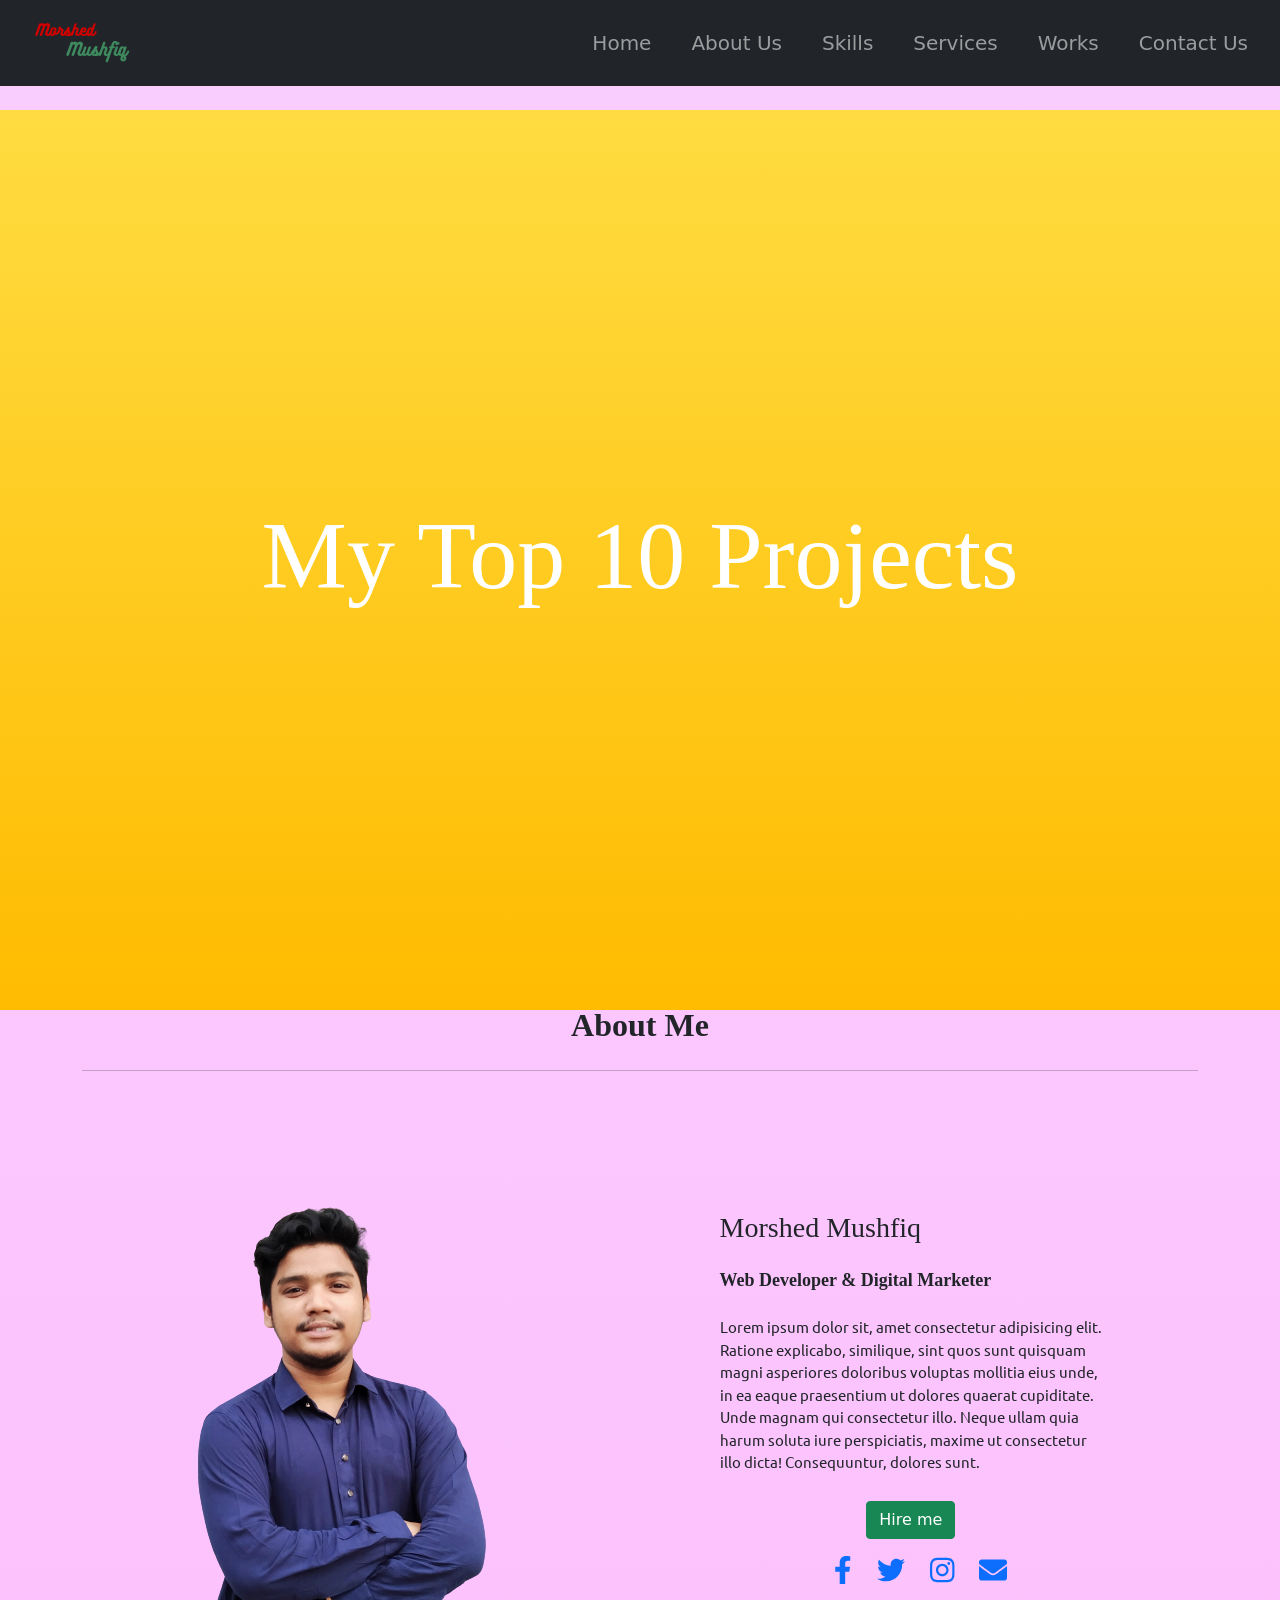
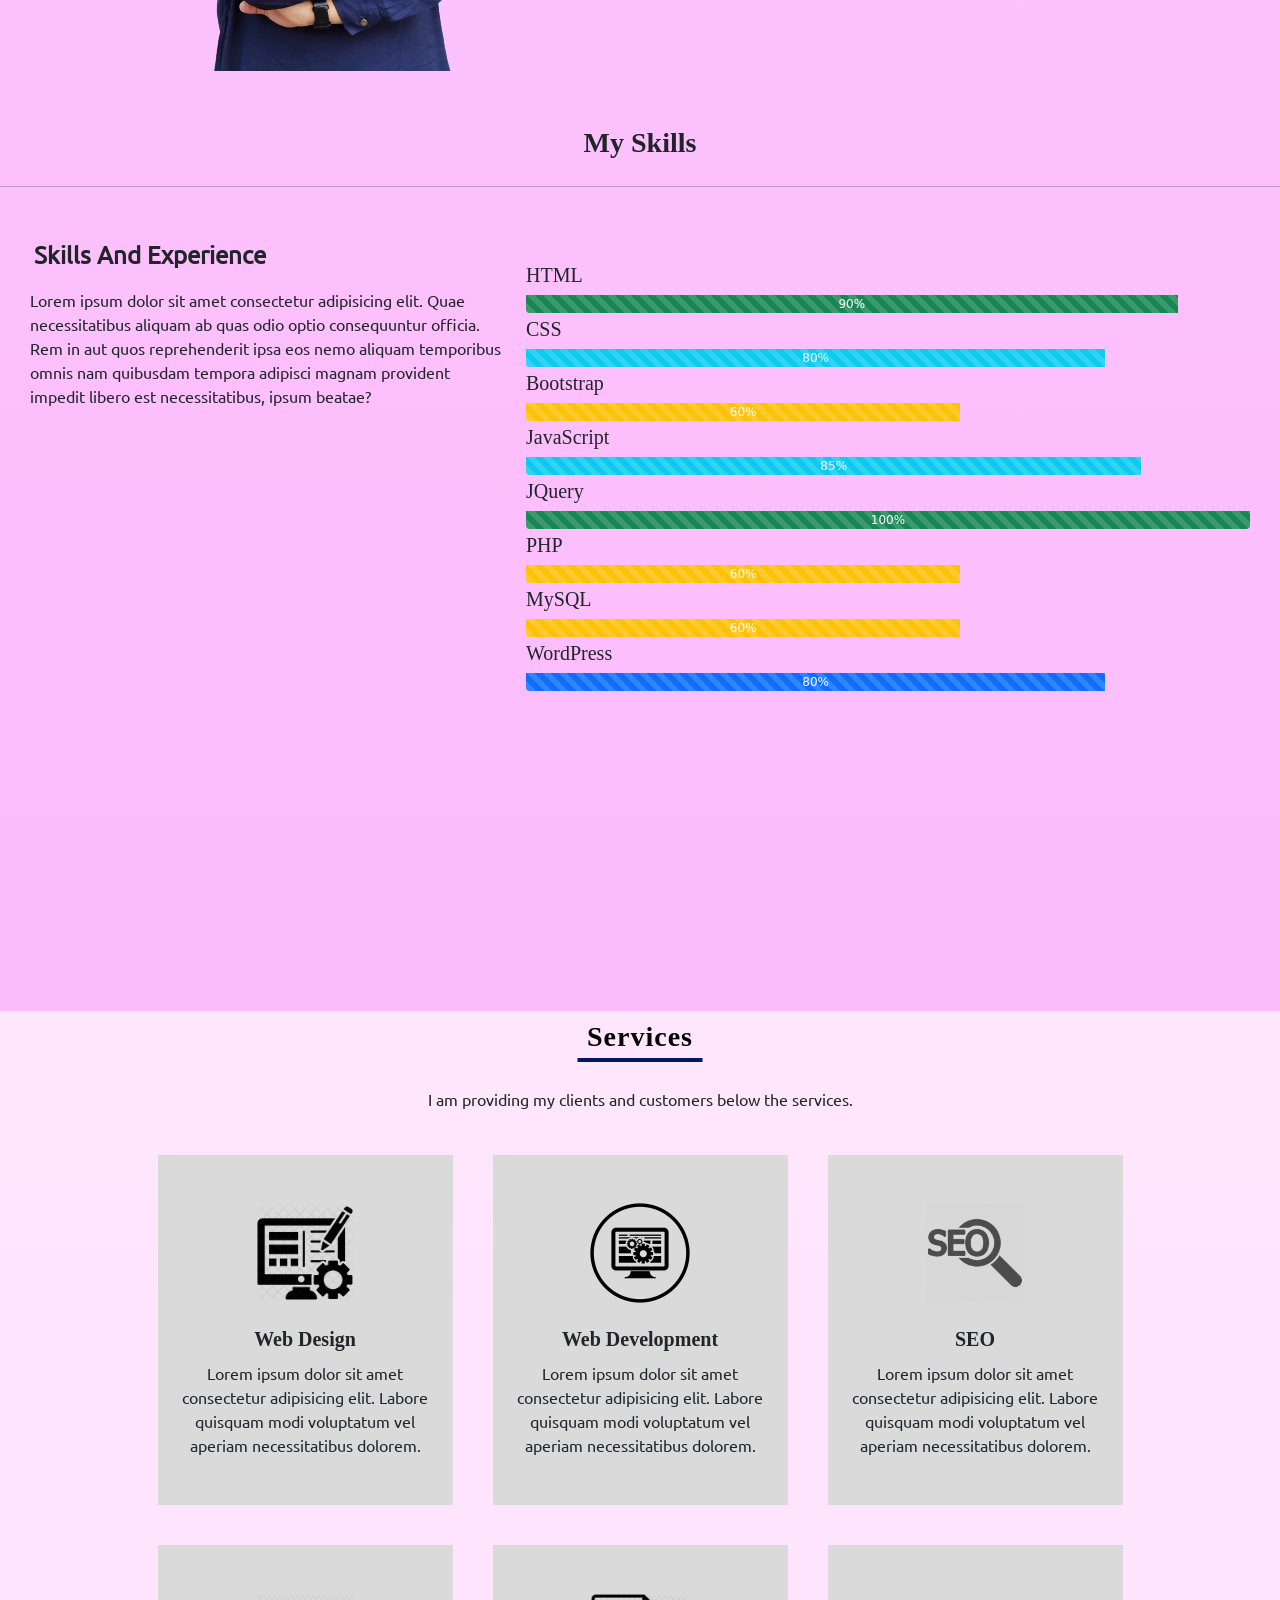
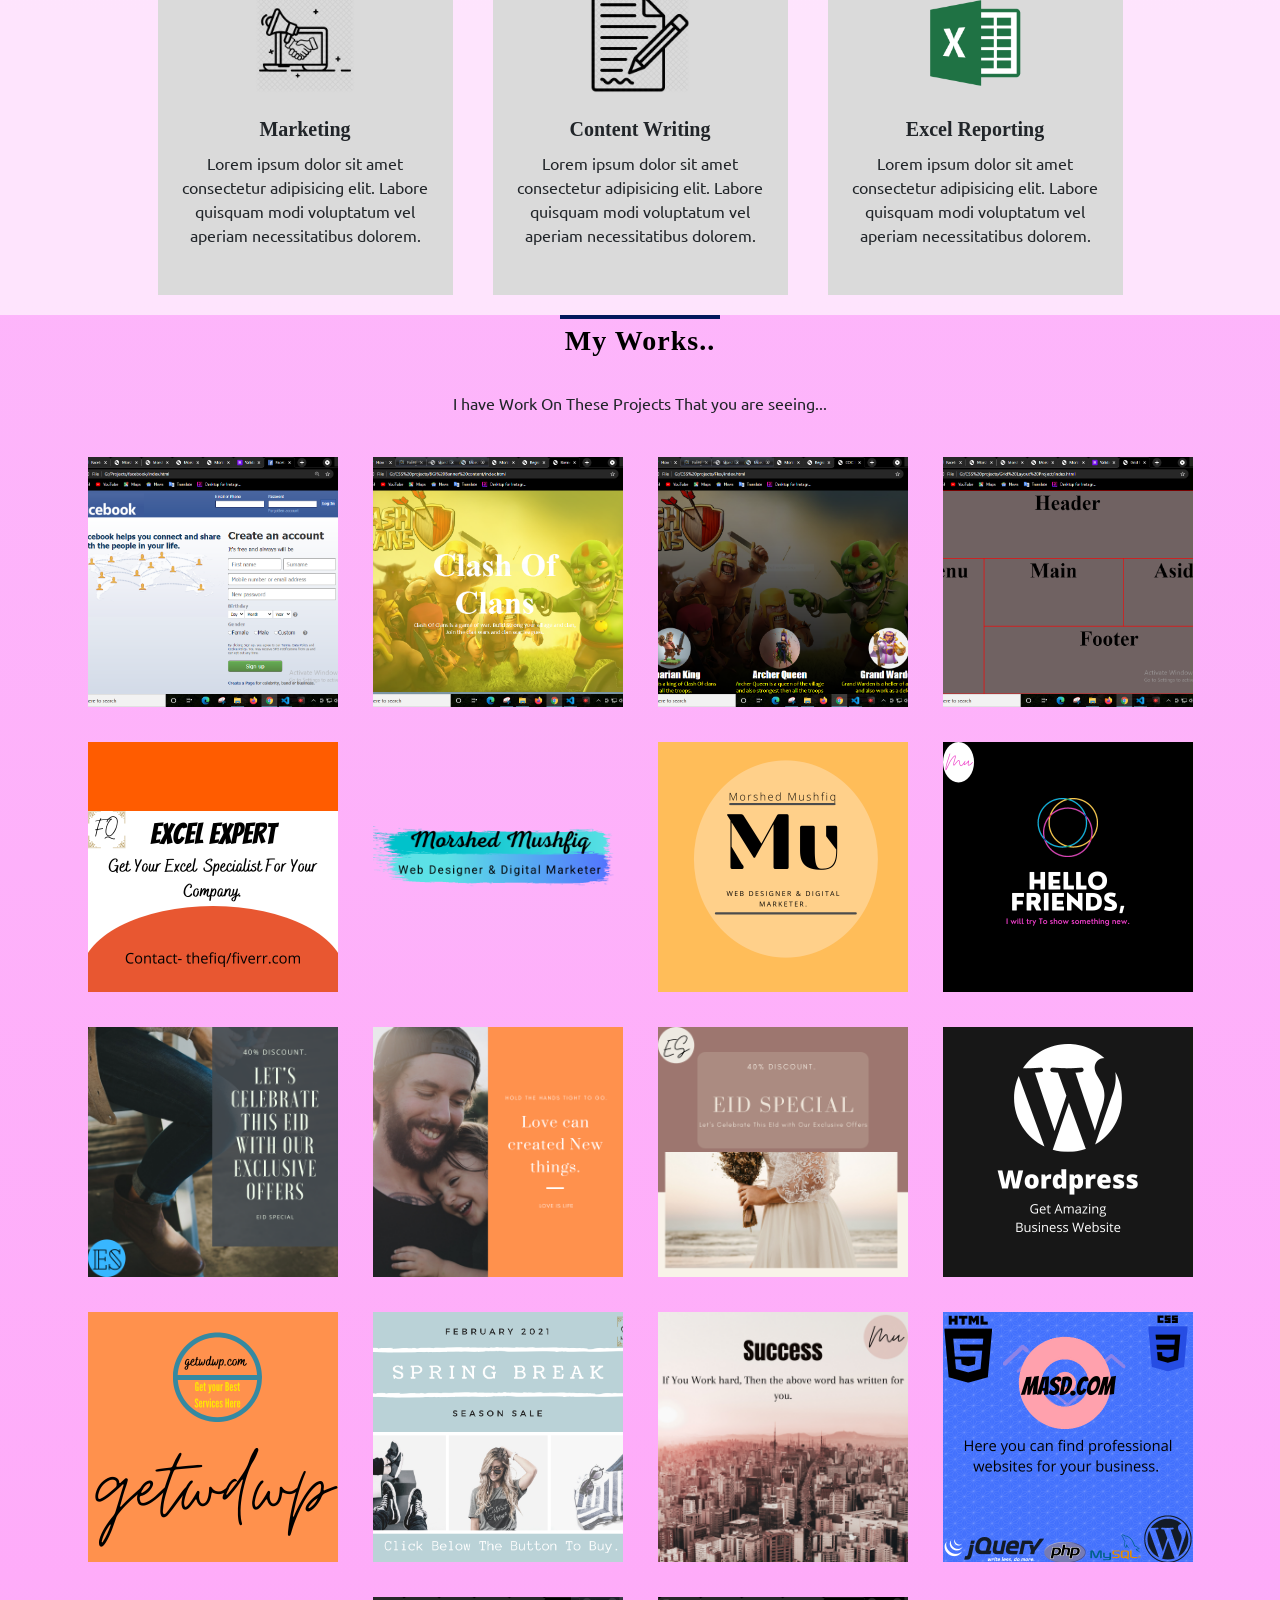
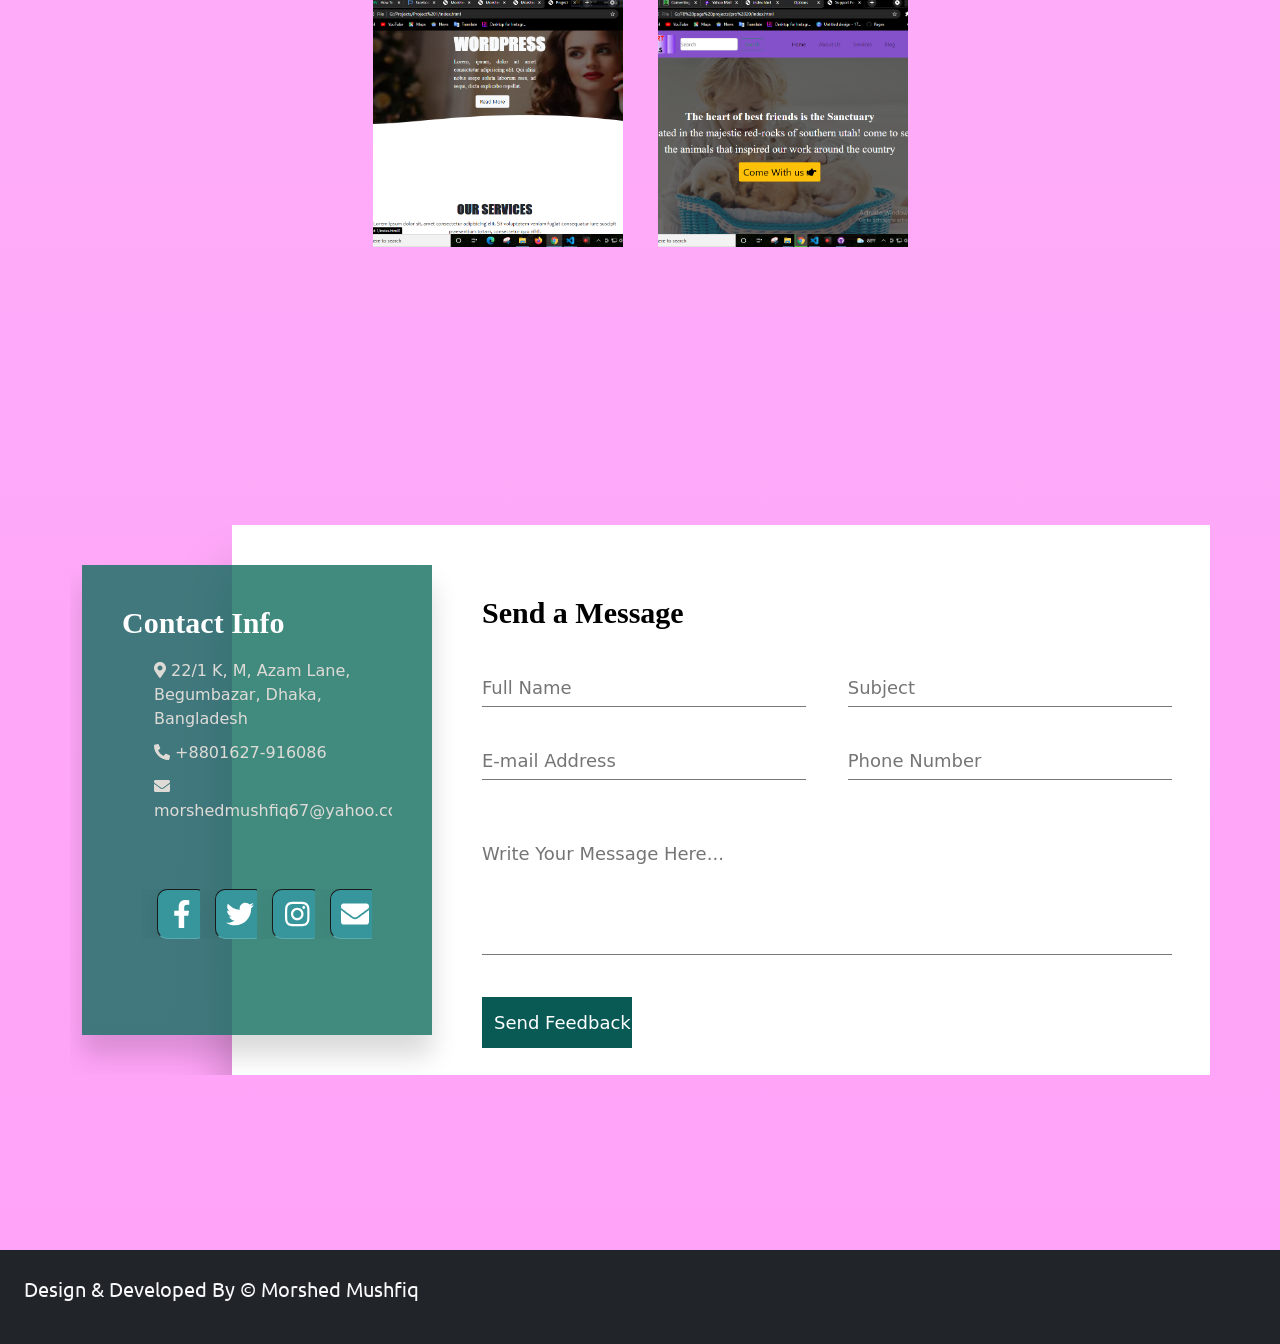
==== commit f2b01c1c: "Update index.html" ====
--- a/index.html
+++ b/index.html
@@ -39,10 +39,10 @@
                         <a class="nav-link m-1 p-3" href="#about">About Us</a>
                     </li>
                     <li class="nav-item">
+                        <a class="nav-link m-1 p-3" href="#skill">Skills</a>
+                    </li>
+                    <li class="nav-item">
                         <a class="nav-link m-1 p-3" href="#services">Services</a>
-                    </li>
-                    <li class="nav-item">
-                        <a class="nav-link m-1 p-3" href="#skill">Skills</a>
                     </li>
                     <li class="nav-item">
                         <a class="nav-link m-1 p-3" href="#works">Works</a>
@@ -57,7 +57,7 @@
 
     <!-- slider-section -->
     <section id="slider">
-        <div class="slider-element img0 current wow animate__fadeIn" data-wow-duration="3s" data-wow-delay="5s">
+        <div class="slider-element img0 current wow animate__fadeIn" data-wow-duration="3s">
             <h2>My Top 10 Projects</h2>
         </div>
         <div class="slider-element img1">
@@ -100,10 +100,10 @@
                     <h2>About Me</h2>
                     <hr>
                 <div class="abox">
-                        <div class="image wow animate__fadeInTopLeft" data-wow-duration="2s" data-wow-delay="1s">
+                        <div class="image wow animate__fadeInTopLeft" data-wow-duration="2s">
                             <img src="./assets/img/bg remove pic.png" alt="">
                         </div>
-                        <div class="text wow animate__fadeInTopRight" data-wow-duration="2s" data-wow-delay="1s">
+                        <div class="text wow animate__fadeInTopRight" data-wow-duration="2s">
                             <h3>Morshed Mushfiq</h3>
                             <h6>Web Developer & Digital Marketer</h6>
                             <p>Lorem ipsum dolor sit, amet consectetur adipisicing elit. Ratione explicabo, similique, sint quos sunt quisquam magni asperiores doloribus voluptas mollitia eius unde, in ea eaque praesentium ut dolores quaerat cupiditate. Unde magnam qui consectetur illo. Neque ullam quia harum soluta iure perspiciatis, maxime ut consectetur illo dicta! Consequuntur, dolores sunt.</p>
@@ -128,11 +128,11 @@
             <h2>My Skills</h2>
             <hr>
             <div class="container-skills">
-                <div class="text wow animate__backInLeft" data-wow-duration="2s" data-wow-delay="1s">
+                <div class="text wow animate__backInLeft" data-wow-duration="2s">
                     <h4>Skills And Experience</h4>
                     <p>Lorem ipsum dolor sit amet consectetur adipisicing elit. Quae necessitatibus aliquam ab quas odio optio consequuntur officia. Rem in aut quos reprehenderit ipsa eos nemo aliquam temporibus omnis nam quibusdam tempora adipisci magnam provident impedit libero est necessitatibus, ipsum beatae?</p>
                 </div>
-                <div class="bars wow animate__backInRight" data-wow-duration="2s" data-wow-delay="1s">
+                <div class="bars wow animate__backInRight" data-wow-duration="2s">
                     <div class="progress h-50 mb-1 d-block">
                         <div class="progress-title text-dark">
                             <h5>HTML</h5>
@@ -188,7 +188,7 @@
 
 
     <!-- services section -->
-    <section class="services wow animate__fadeInDownBig" id="services" data-wow-duration="2s" data-wow-delay="1s">
+    <section class="services wow animate__fadeIn" id="services" data-wow-duration="2s">
         <div class="title">
             <h2>Services</h2>
             <p class="mt-3 p-2 text-center">I am providing my clients and customers below the services.</p>
@@ -228,7 +228,7 @@
         
     </section>
     <!-- work section -->
-    <section id="works" class="wow animate__zoomInDown" data-wow-duration="2s" data-wow-delay="1s">
+    <section id="works" class="wow animate__fadeIn" data-wow-duration="2s">
         <h3>My Works..</h3>
         <p class="mt-3 p-2 text-center">I have Work On These Projects That you are seeing...</p>
         <div class="workbx">
@@ -383,7 +383,7 @@
     <section id="contact">
         <div class="container">
             <div class="contact-infos">
-                <div class="get-touch wow animate__slideInLeft" data-wow-duration="2s" data-wow-delay="1s">
+                <div class="get-touch wow animate__slideInLeft" data-wow-duration="2s">
                     <h2>Contact Info</h2>
                     <ul class="info">
                         <li>
@@ -409,7 +409,7 @@
                     </div>
                 </div>
             </div>
-            <div class="contactform wow animate__slideInRight" data-wow-duration="2s" data-wow-delay="1s">
+            <div class="contactform wow animate__slideInRight" data-wow-duration="2s">
                 <h2>Send a Message</h2>
                 <form name="gform" id="gform" enctype="text/plain" action="https://docs.google.com/forms/u/0/d/e/1FAIpQLScruPsXJ79hKd4CgTQ_q3lU_u55lniy7MX7nUDz5_iXmQsnbw/formResponse" target="hidden_iframe" onsubmit= "submitted=true;">
                     <div class="form-box">
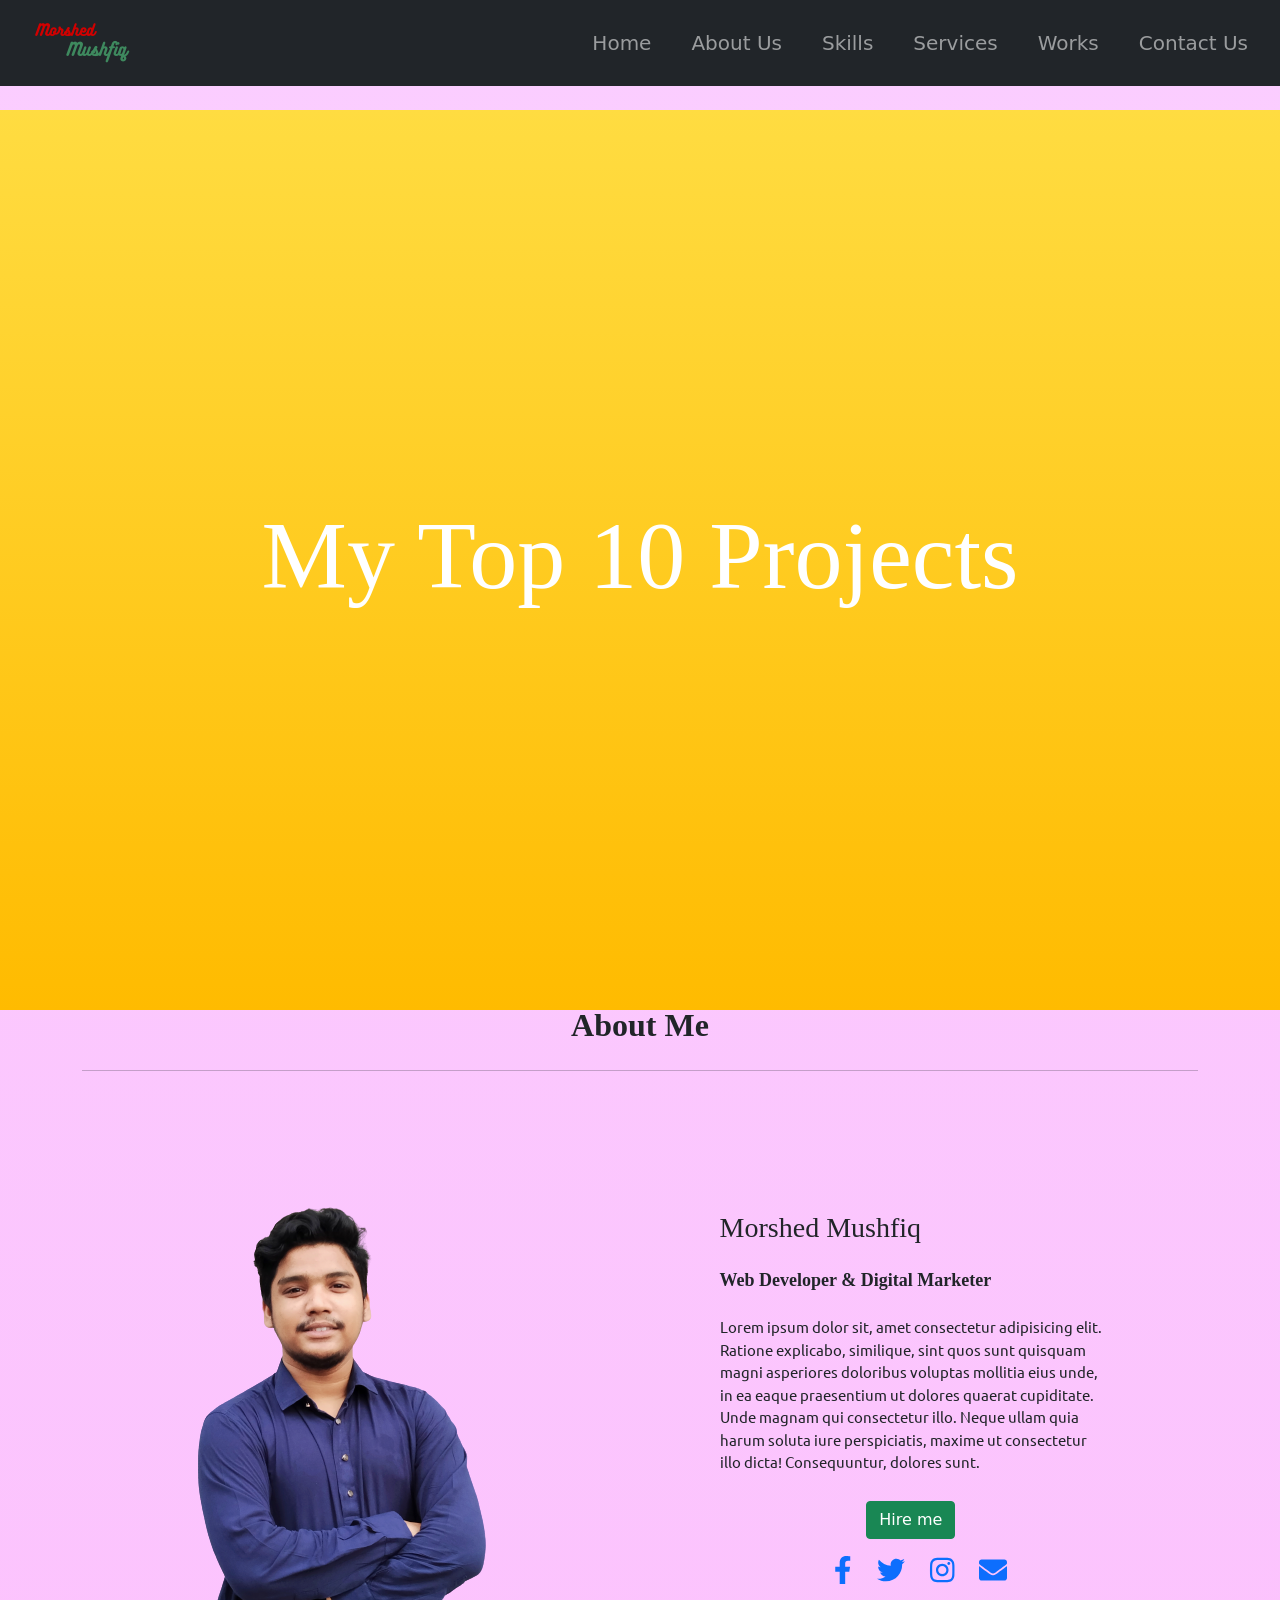
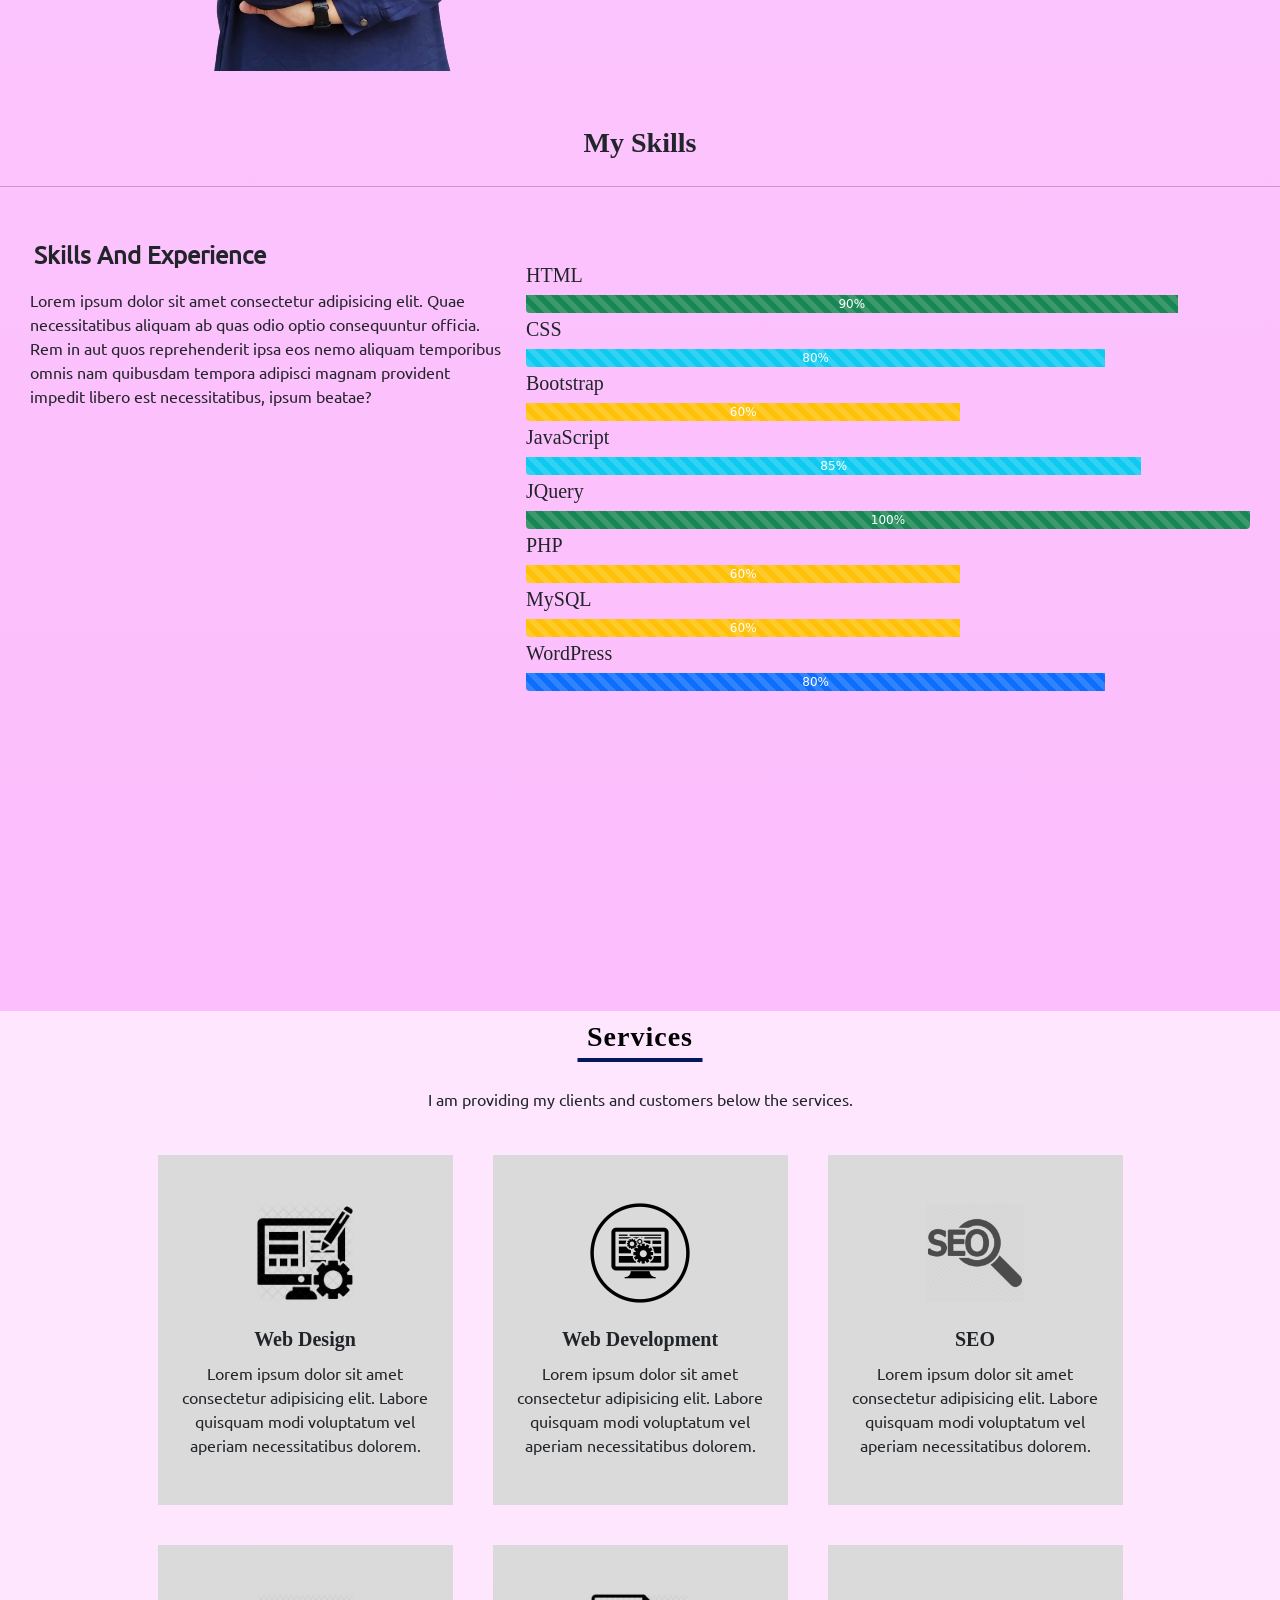
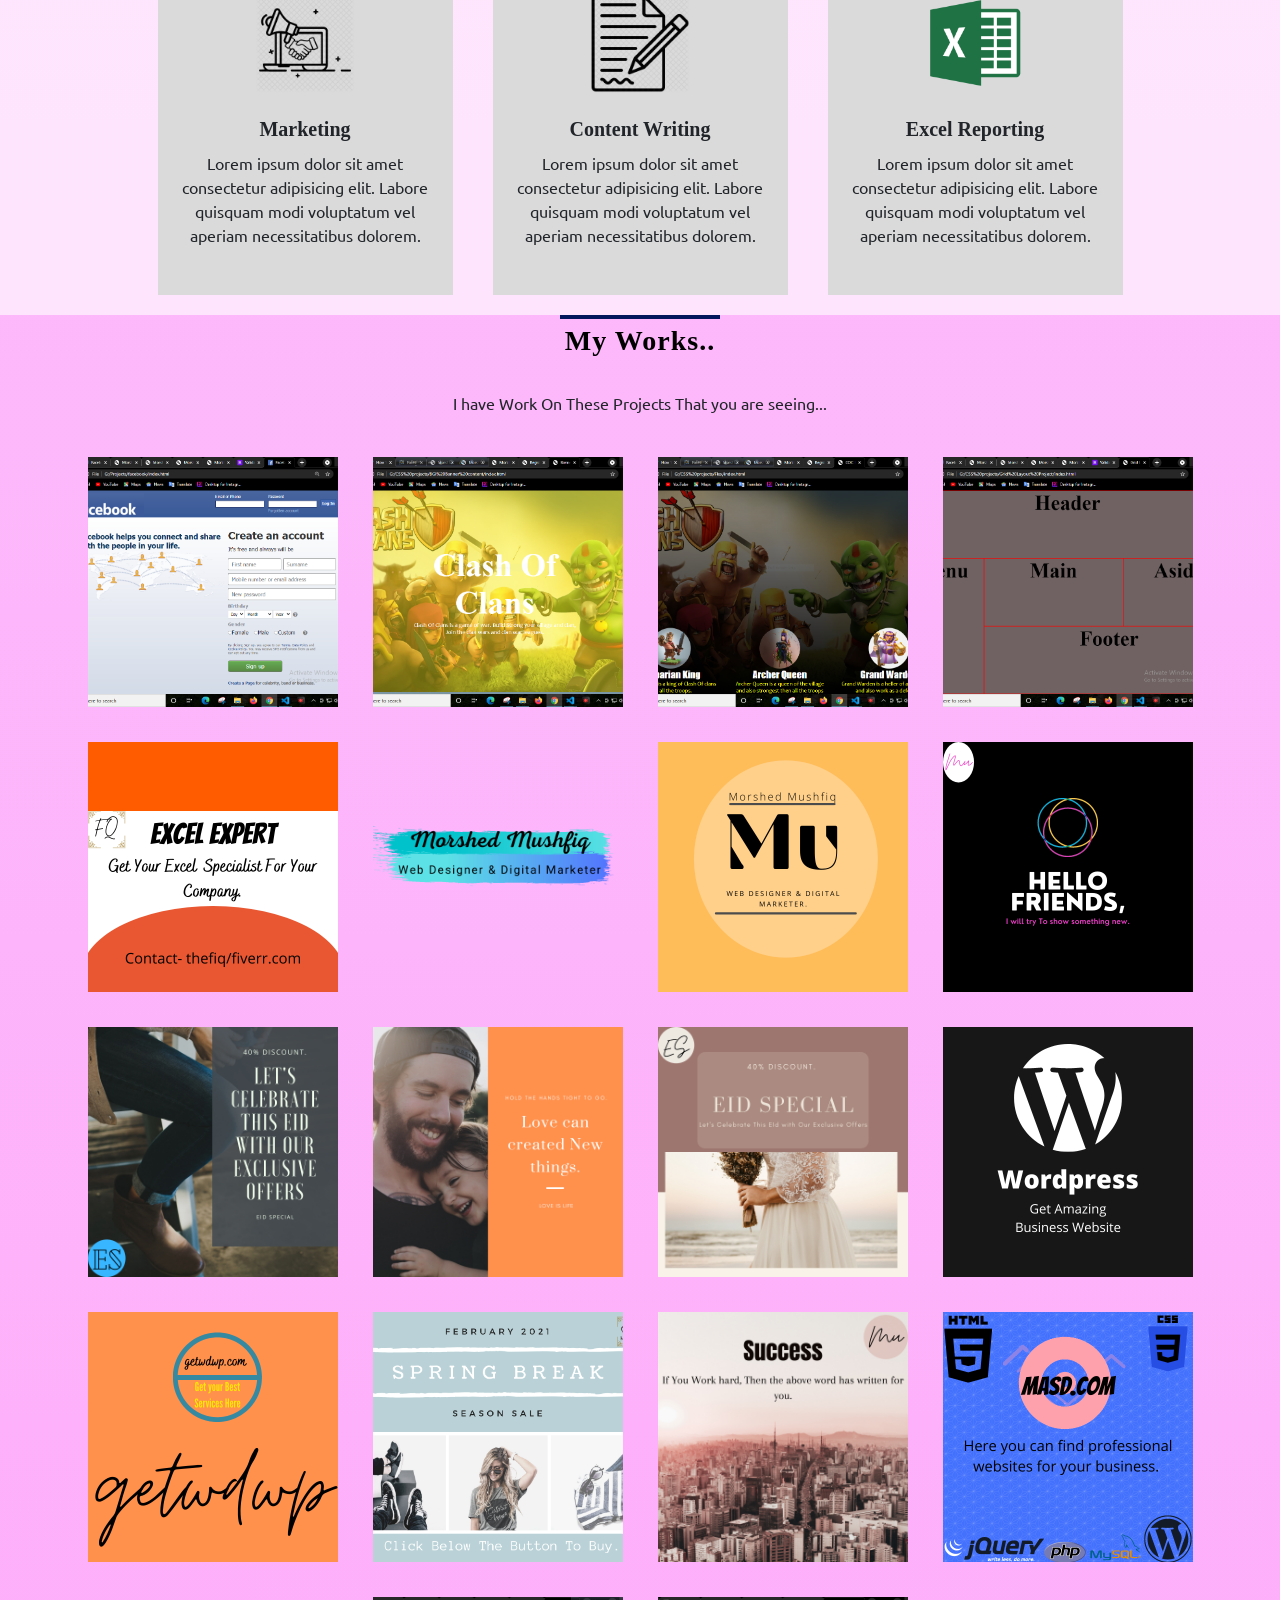
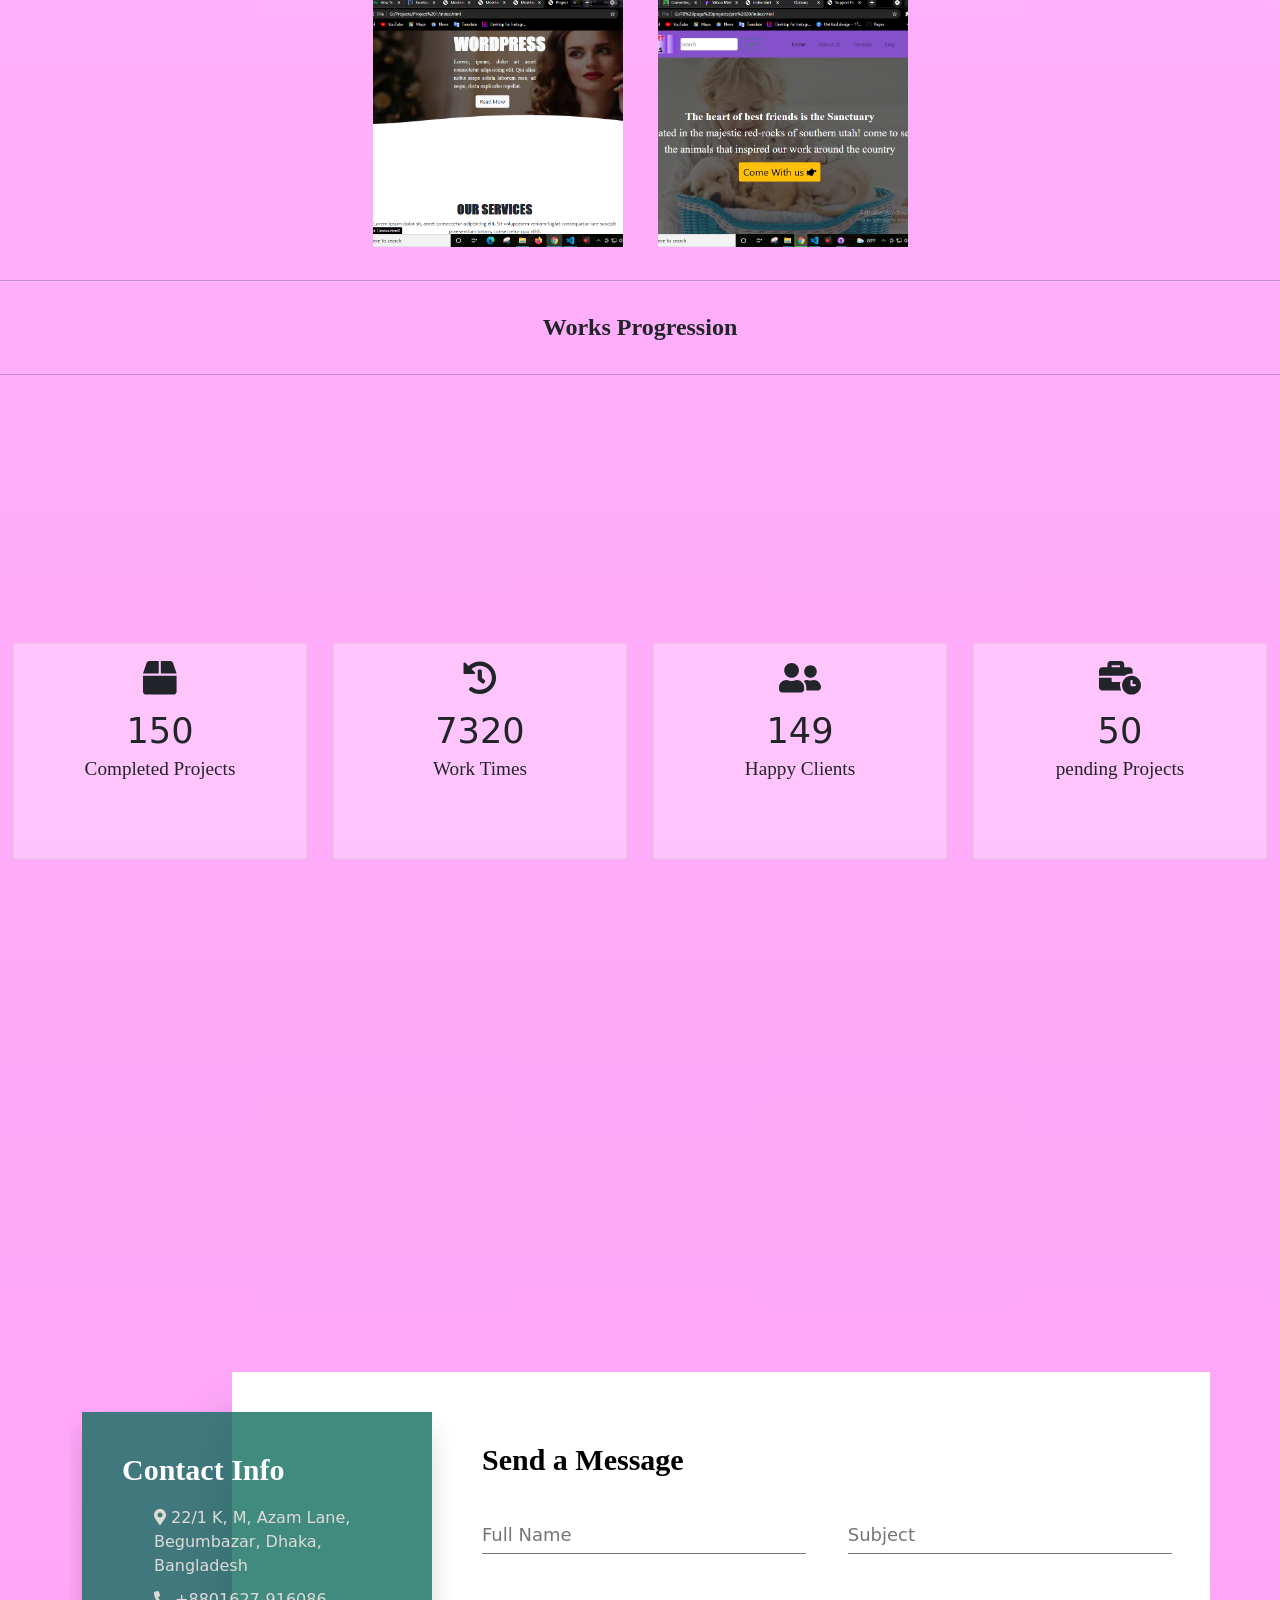
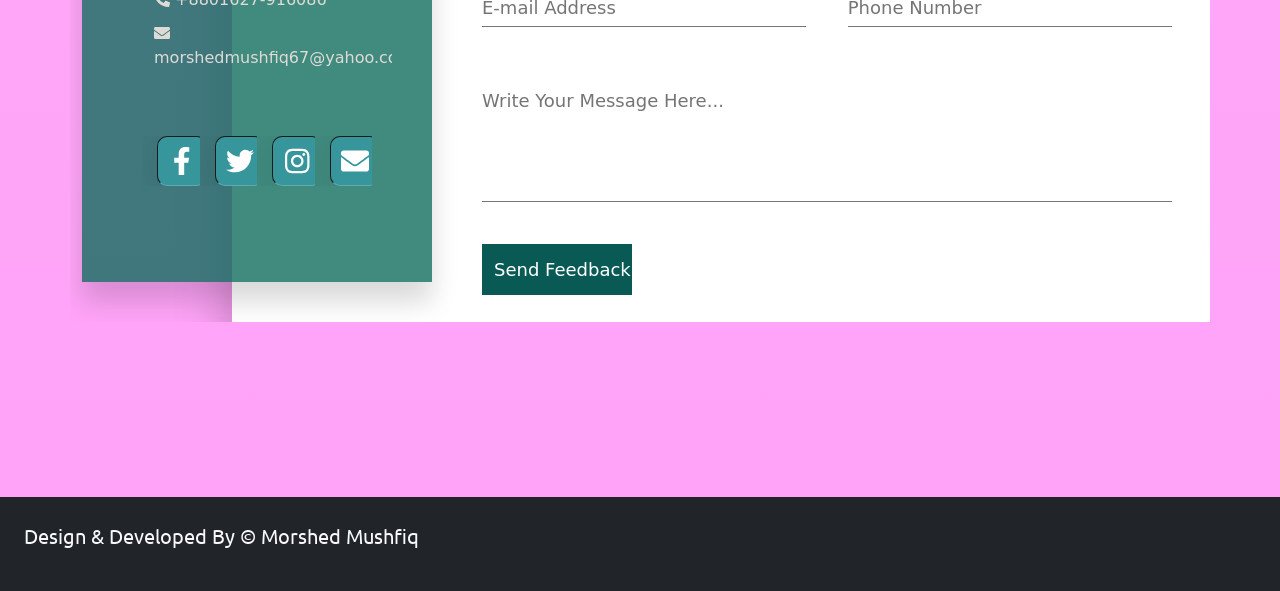
==== commit e2dde804: "Responsive changes and added counter section" ====
--- a/index.html
+++ b/index.html
@@ -379,6 +379,64 @@
         </div>
     </section>
 
+
+
+        <!-- counter section -->
+        <section id="counter-section" class="wow animate__fadeIn" data-wow-duration="2s">
+            <hr>
+            <h4 class="fw-bold text-center p-3 mt-3">Works Progression</h4>
+            <hr>
+            <section id="counter">
+                <div class="item1">
+                    <header>
+                        <div class="icon">
+                            <i class="fas fa-box"></i>
+                        </div>
+                    </header>
+                    <main>
+                        <div class="counter1">150</div>
+                        <h5>Completed Projects</h5>
+                    </main>
+                </div>
+                <div class="item2">
+                    <header>
+                        <div class="icon">
+                            <i class="fas fa-history"></i>
+                        </div>
+                    </header>
+                    <main>
+                        <div class="counter1">7320</div>
+                        <h5>Work Times</h5>
+                    </main>
+                </div>
+                <div class="item3">
+                    <header>
+                        <div class="icon">
+                            <i class="fas fa-user-friends"></i>
+                        </div>
+                    </header>
+                    <main>
+                        <div class="counter1">149</div>
+                        <h5>Happy Clients</h5>
+                    </main>
+                </div>
+                <div class="item4">
+                    <header>
+                        <div class="icon">
+                            <i class="fas fa-business-time"></i>
+                        </div>
+                    </header>
+                    <main>
+                        <div class="counter1">50</div>
+                        <h5>pending Projects</h5>
+                    </main>
+                </div>
+            </section>
+    
+        </section>
+
+
+
     <!-- contact section -->
     <section id="contact">
         <div class="container">
@@ -446,12 +504,6 @@
 
 
 
-
-
-
-
-
-
     <script src="assets/js/jquery-3.6.0.min.js"></script>
     <script src="assets/js/all.min.js"></script>
     <script src="assets/js/bootstrap.min.js"></script>
--- a/assets/css/style.css
+++ b/assets/css/style.css
@@ -540,6 +540,16 @@
     }
 }
 
+@media (max-width: 440px){
+    #about .abox .image img {
+        width: 100%;
+        display: block;
+        text-align: center;
+    
+    } 
+}
+
+
 
 
 
@@ -711,6 +721,209 @@
     letter-spacing: 1px;
     font-weight: 650;
 }
+
+/* counter section */
+
+#counter {
+	/* background:  linear-gradient(rgba(247, 165, 255, 0.548), rgba(255, 46, 238, 0.445));;	 */
+	display: flex;
+	flex-direction: row;
+	flex-wrap: wrap;
+	justify-content: space-around;
+	align-items: center;
+	height: 80vh;
+}
+
+.item1 {
+	width: 23%;
+	height: 30%;
+	text-align: center;
+	border: 1px dotted #ccc;
+	padding: 10px;
+	background: rgba(255, 255, 255, 0.29);
+	
+
+}
+
+.item1 header .icon {
+	font-size: 2.1rem;
+}
+
+.item1 main .counter1 {
+	font-size: 2.2rem;
+}
+
+.item1 main h5 {
+	font-size: 1.2rem;
+	font-weight: 400;
+}
+
+
+.item2 {
+	width: 23%;
+	height: 30%;
+	text-align: center;
+	border: 1px dotted #ccc;
+	padding: 10px;
+	background: rgba(255, 255, 255, 0.29);
+
+}
+
+.item2 header .icon {
+	font-size: 2.1rem;
+}
+
+.item2 main .counter1 {
+	font-size: 2.2rem;
+}
+
+.item2 main h5 {
+	font-size: 1.2rem;
+	font-weight: 400;
+}
+
+.item3 {
+	width: 23%;
+	height: 30%;
+	text-align: center;
+	border: 1px dotted #ccc;
+	padding: 10px;
+	background: rgba(255, 255, 255, 0.29);
+
+}
+
+.item3 header .icon {
+	font-size: 2.1rem;
+}
+
+.item3 main .counter1 {
+	font-size: 2.2rem;
+}
+
+.item3 main h5 {
+	font-size: 1.2rem;
+	font-weight: 400;
+}
+
+.item4 {
+	width: 23%;
+	height: 30%;
+	text-align: center;
+	border: 1px dotted #ccc;
+	padding: 10px;
+	background: rgba(255, 255, 255, 0.29);
+
+}
+
+.item4 header .icon {
+	font-size: 2.1rem;
+}
+
+.item4 main .counter1 {
+	font-size: 2.2rem;
+}
+
+.item4 main h5 {
+	font-size: 1.2rem;
+	font-weight: 400;
+}
+
+
+@media screen and (max-width: 992px){
+	#counter {
+		width: 100%;
+		display: flex;
+		flex-wrap: wrap;
+		justify-content: space-evenly;
+		align-items: center;
+		height: 80vh;
+
+	}
+
+	.item1 {
+		width: 35%;
+		height: 25%;
+		text-align: center;
+		margin: 20px;
+		padding: 10px 0px 20px 0px;
+	}
+
+	.item1 header .icon {
+		font-size: 1.2rem;
+	}
+	
+	.item1 main .counter1 {
+		font-size: 1.2rem;
+	}
+	
+	.item1 main h5 {
+		font-size: 1.2rem;
+		font-weight: 300;
+	}
+
+	.item2 {
+		width: 35%;
+		height: 25%;
+		text-align: center;
+		margin: 20px;
+		padding: 10px 0px 20px 0px;
+	}
+	.item2 header .icon {
+		font-size: 1.2rem;
+	}
+	
+	.item2 main .counter1 {
+		font-size: 1.2rem;
+	}
+	
+	.item2 main h5 {
+		font-size: 1.2rem;
+		font-weight: 300;
+	}
+
+	.item3 {
+		width: 35%;
+		height: 25%;
+		text-align: center;
+		margin: 20px;
+		padding: 10px 0px 20px 0px;
+	}
+
+	.item3 header .icon {
+		font-size: 1.2rem;
+	}
+	
+	.item3 main .counter1 {
+		font-size: 1.2rem;
+	}
+	
+	.item3 main h5 {
+		font-size: 1.2rem;
+		font-weight: 300;
+	}
+
+	.item4 {
+		width: 35%;
+		height: 25%;
+		text-align: center;
+		margin: 20px;
+		padding: 10px 0px 20px 0px;
+	}
+	.item4 header .icon {
+		font-size: 1.2rem;
+	}
+	
+	.item4 main .counter1 {
+		font-size: 1.2rem;
+	}
+	
+	.item4 main h5 {
+		font-size: 1.2rem;
+		font-weight: 300;
+	}
+
+}
+
 
 /* new contact design */
 
@@ -1025,8 +1238,44 @@
         justify-content: space-between;
         
     }
-
+    
+}
+
+@media (max-width: 380px){
+    section#contact .container .contact-infos ul.info {
+        width: 310px;
+        text-align: start;
+        padding: 0px 100px 0px 0px;
+    }
+    
+    section#contact .container .contact-infos h2 {
+        font-size: 20px;
+        font-weight: normal;
+    }
+    
+    section#contact .container .contact-infos span {
+        font-size: 13px;
+    
+    }
+}
+ 
+
+
+@media (max-width: 380px){
     section#contact .container .contact-infos .social-icons-all-contact ul li {
-        margin-left: 16px;
-    }
-}
+        margin-left: 2px;
+    }
+    
+    section#contact .container .contact-infos .social-icons-all-contact ul {
+        width: 310px;
+        padding: 0px 0px 0px 0px;
+    
+    }
+    
+    section#contact .container .contact-infos .social-icons-all-contact ul li a {
+        width: 30px;
+        height: 30px;
+        font-size: 20px;
+    }
+    
+}
